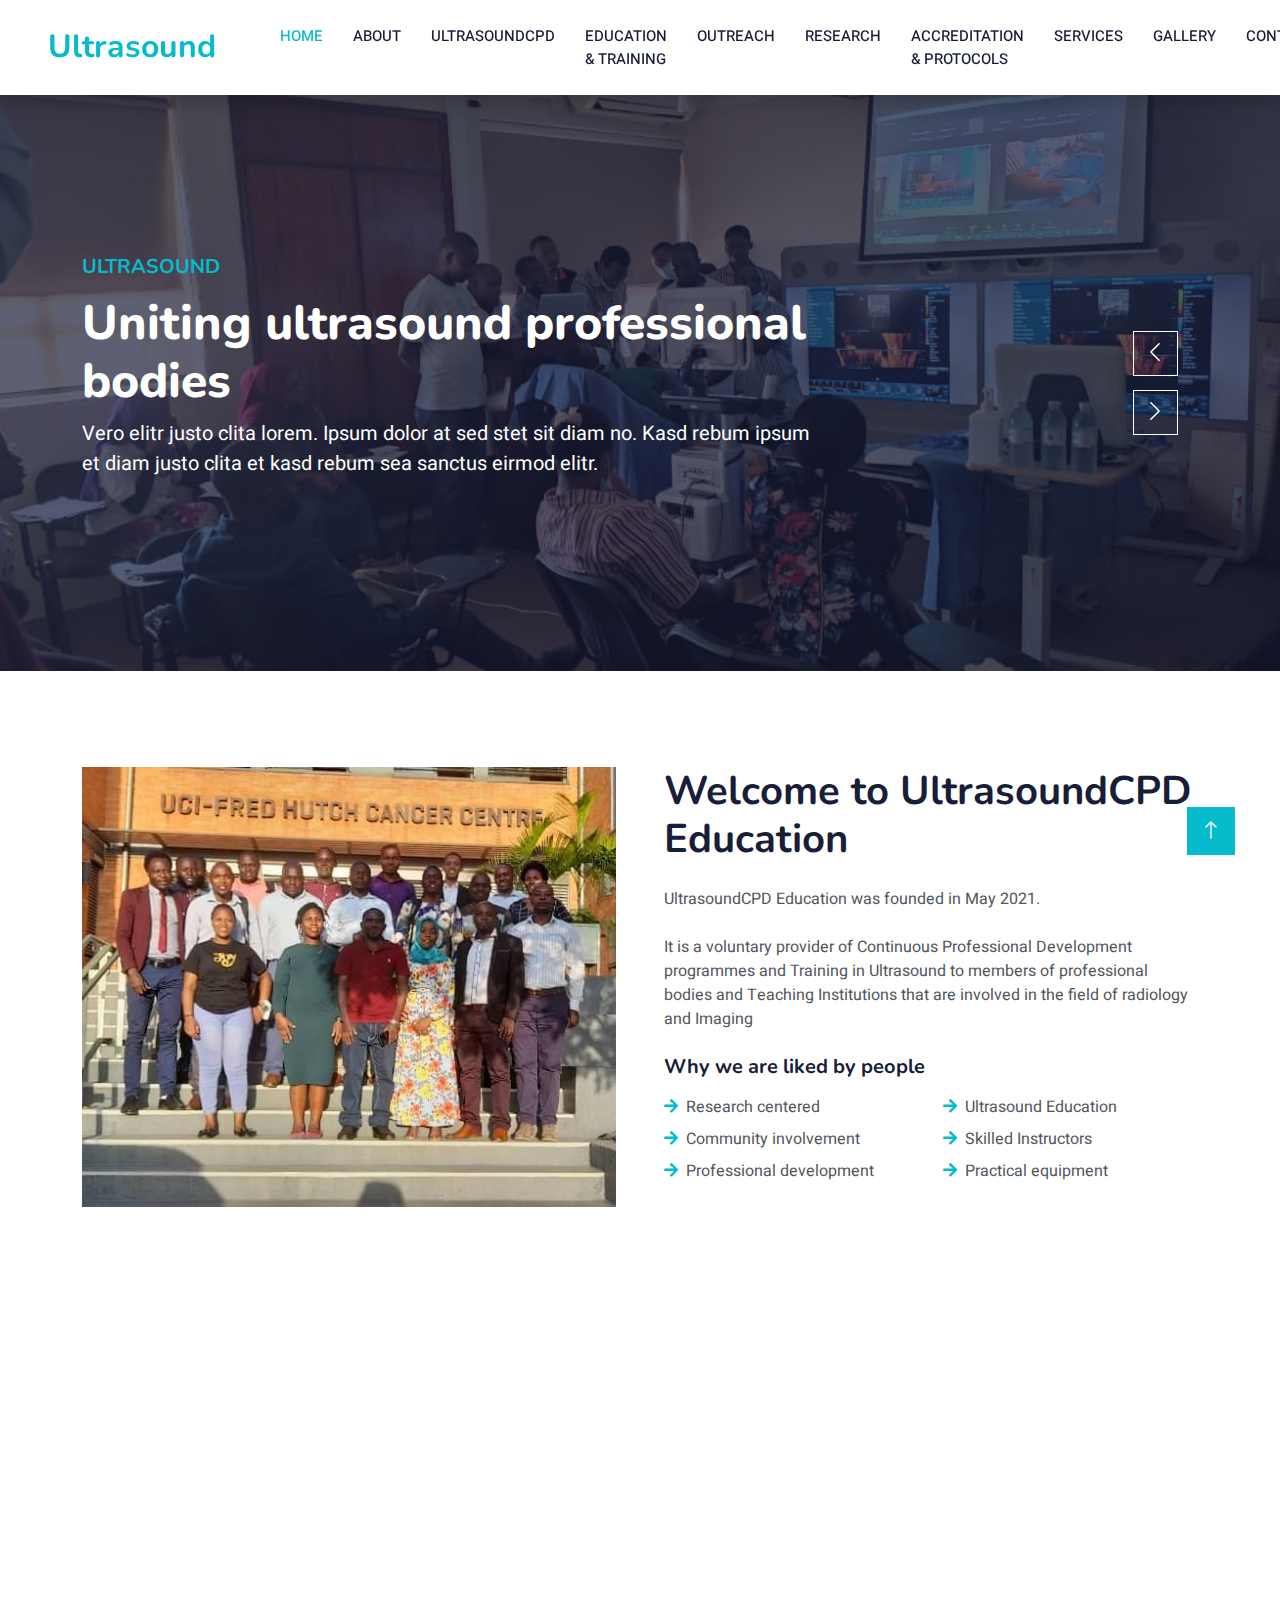
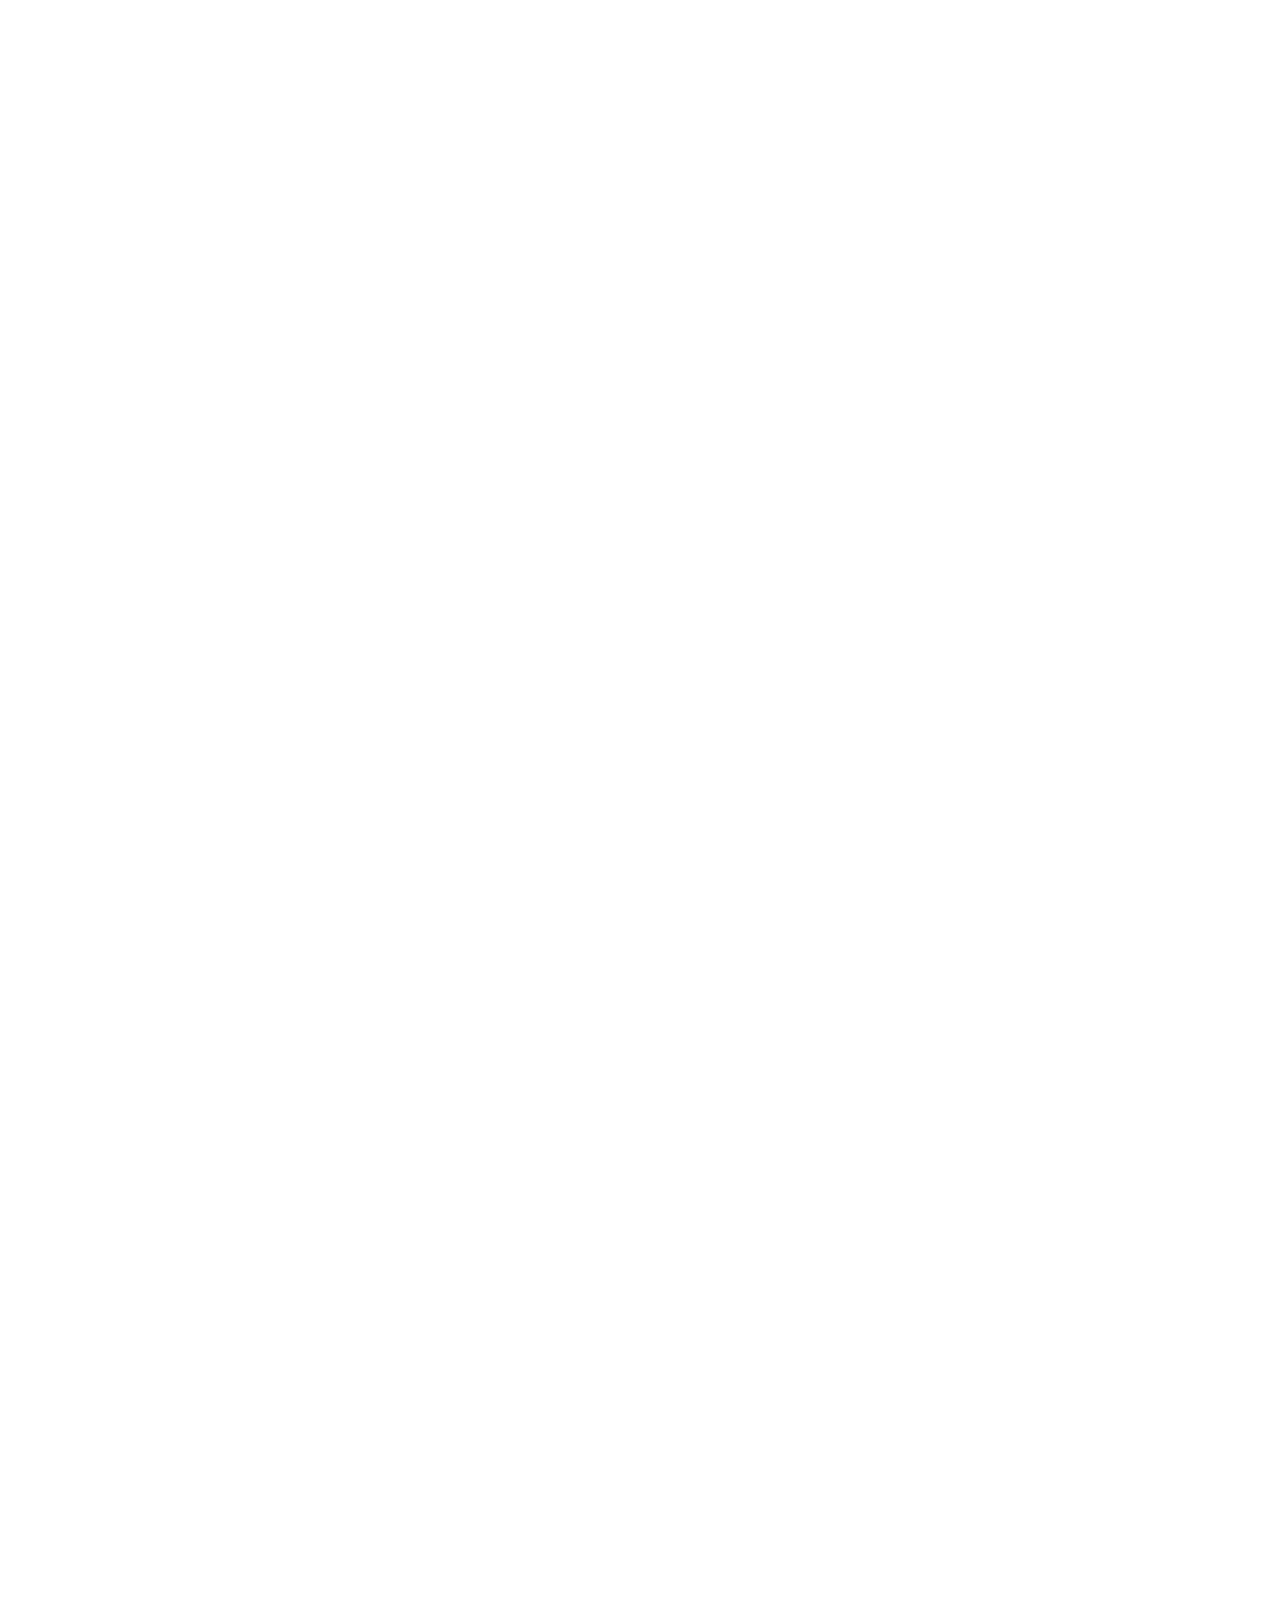
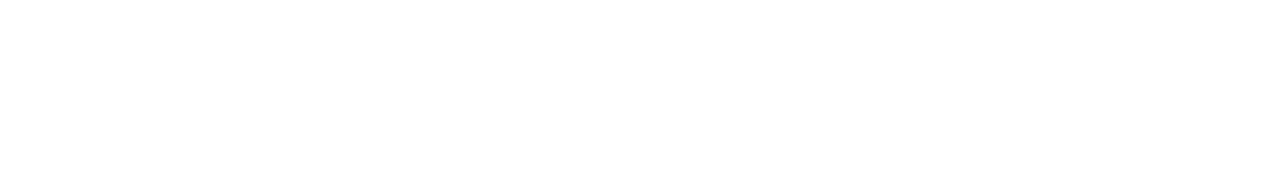
==== index.html @ 1b97b6d3 "imgs auto play" ====
<!DOCTYPE html>
<html lang="en">

<head>
    <meta charset="utf-8">
    <title>Ultrasound CPD</title>
    <meta content="width=device-width, initial-scale=1.0" name="viewport">
    <meta content="" name="keywords">
    <meta content="" name="description">

    <!-- Favicon -->
    <link href="img/favicon.ico" rel="icon">

    <!-- Google Web Fonts -->
    <link rel="preconnect" href="https://fonts.googleapis.com">
    <link rel="preconnect" href="https://fonts.gstatic.com" crossorigin>
    <link href="https://fonts.googleapis.com/css2?family=Heebo:wght@400;500;600&family=Nunito:wght@600;700;800&display=swap" rel="stylesheet">

    <!-- Icon Font Stylesheet -->
    <link href="https://cdnjs.cloudflare.com/ajax/libs/font-awesome/5.10.0/css/all.min.css" rel="stylesheet">
    <link href="https://cdn.jsdelivr.net/npm/bootstrap-icons@1.4.1/font/bootstrap-icons.css" rel="stylesheet">

    <!-- Libraries Stylesheet -->
    <link href="lib/animate/animate.min.css" rel="stylesheet">
    <link href="lib/owlcarousel/assets/owl.carousel.min.css" rel="stylesheet">

    <!-- Customized Bootstrap Stylesheet -->
    <link href="css/bootstrap.min.css" rel="stylesheet">

    <!-- Template Stylesheet -->
    <link href="css/style.css" rel="stylesheet">
    
</head>

<body>
    <!-- Spinner Start -->
    <div id="spinner" class="show bg-white position-fixed translate-middle w-100 vh-100 top-50 start-50 d-flex align-items-center justify-content-center">
        <div class="spinner-border text-primary" style="width: 3rem; height: 3rem;" role="status">
            <span class="sr-only">Loading...</span>
        </div>
    </div>
    <!-- Spinner End -->


    <!-- Navbar Start -->
    <nav class="navbar navbar-expand-lg bg-white navbar-light shadow sticky-top p-0">
        <a href="index.html" class="navbar-brand d-flex align-items-center px-4 px-lg-5">
            <h2 class="m-0 text-primary">Ultrasound</h2>
        </a>
        <button type="button" class="navbar-toggler me-4" data-bs-toggle="collapse" data-bs-target="#navbarCollapse">
            <span class="navbar-toggler-icon"></span>
        </button>
        <div class="collapse navbar-collapse" id="navbarCollapse">
            <div class="navbar-nav ms-auto p-4 p-lg-0">
                <a href="index.html" class="nav-item nav-link active">Home</a>
                <a href="about.html" class="nav-item nav-link">About</a>
                <a href="ultrasound.html" class="nav-item nav-link">UltrasoundCPD</a>
                <a href="education.html" class="nav-item nav-link">Education & Training</a>
                <a href="outreach.html" class="nav-item nav-link">Outreach</a>
                <a href="research.html" class="nav-item nav-link">Research</a>
                <a href="accreditation.html" class="nav-item nav-link">Accreditation & Protocols</a>
                <a href="service.html" class="nav-item nav-link">Services</a>
                <a href="g.html" class="nav-item nav-link">Gallery</a>
                <a href="contact.html" class="nav-item nav-link">Contact</a>
            </div>
            
        </div>
    </nav>
    <!-- Navbar End -->


    <!-- Carousel Start -->
    <div class="container-fluid p-0 mb-5">
        <div class="owl-carousel header-carousel position-relative">
            <div class="owl-carousel-item position-relative">
                <img class="img-fluid img-prop" src="img/c.jpg" alt="">
                <div class="position-absolute top-0 start-0 w-100 h-100 d-flex align-items-center" style="background: rgba(24, 29, 56, .7);">
                    <div class="container">
                        <div class="row justify-content-start">
                            <div class="col-sm-10 col-lg-8">
                                <h5 class="text-primary text-uppercase mb-3 animated slideInDown">UltraSound</h5>
                                <h1 class="display-5 text-white animated slideInDown">Uniting ultrasound professional bodies </h1>
                                <p class="fs-5 text-white mb-4 pb-2">Vero elitr justo clita lorem. Ipsum dolor at sed stet sit diam no. Kasd rebum ipsum et diam justo clita et kasd rebum sea sanctus eirmod elitr.</p>
                            </div>
                        </div>
                    </div>
                </div>
            </div>
            <div class="owl-carousel-item position-relative">
               <img class="img-fluid img-prop" src="img/d.jpg" alt="">
                <div class="position-absolute top-0 start-0 w-100 h-100 d-flex align-items-center" style="background: rgba(24, 29, 56, .7);">
                    <div class="container">
                        <div class="row justify-content-start">
                            <div class="col-sm-10 col-lg-8">
                                <h5 class="text-primary text-uppercase mb-3 animated slideInDown">UltraSound</h5>
                                <h1 class="display-5 text-white animated slideInDown">Striving for new possibilities through innovative thinking.</h1>
                                <p class="fs-5 text-white mb-4 pb-2">Vero elitr justo clita lorem. Ipsum dolor at sed stet sit diam no. Kasd rebum ipsum et diam justo clita et kasd rebum sea sanctus eirmod elitr.</p>
                            </div>
                        </div>
                    </div>
                </div>
            </div>
            <div class="owl-carousel-item position-relative">
               <img class="img-fluid img-prop" src="img/e.jpg" alt="">
                <div class="position-absolute top-0 start-0 w-100 h-100 d-flex align-items-center" style="background: rgba(24, 29, 56, .7);">
                    <div class="container">
                        <div class="row justify-content-start">
                            <div class="col-sm-10 col-lg-8">
                                <h5 class="text-primary text-uppercase mb-3 animated slideInDown">UltraSound</h5>
                                <h1 class="display-5 text-white animated slideInDown">Practicing community outreach.</h1>
                                <p class="fs-5 text-white mb-4 pb-2">Vero elitr justo clita lorem. Ipsum dolor at sed stet sit diam no. Kasd rebum ipsum et diam justo clita et kasd rebum sea sanctus eirmod elitr.</p>
                            </div>
                        </div>
                    </div>
                </div>
            </div>
            <div class="owl-carousel-item position-relative">
               <img class="img-fluid img-prop" src="img/e.jpg" alt="">
                <div class="position-absolute top-0 start-0 w-100 h-100 d-flex align-items-center" style="background: rgba(24, 29, 56, .7);">
                    <div class="container">
                        <div class="row justify-content-start">
                            <div class="col-sm-10 col-lg-8">
                                <h5 class="text-primary text-uppercase mb-3 animated slideInDown">UltraSound</h5>
                                <h1 class="display-5 text-white animated slideInDown">Emphasizing and practicing research activities.</h1>
                                <p class="fs-5 text-white mb-4 pb-2">Vero elitr justo clita lorem. Ipsum dolor at sed stet sit diam no. Kasd rebum ipsum et diam justo clita et kasd rebum sea sanctus eirmod elitr.</p>
                            </div>
                        </div>
                    </div>
                </div>
            </div>
        </div>
    </div>
    <!-- Carousel End -->
    <!-- About Start -->
    <div class="container-xxl py-5">
        <div class="container">
            <div class="row g-5">
                <div class="col-lg-6 wow fadeInUp" data-wow-delay="0.1s" style="min-height: 400px;">
                    <div class="position-relative h-100">
                        <img class="img-fluid position-absolute w-100 h-100 img-prop" src="img/g.jpg" alt="" style="object-fit: cover;">
                    </div>
                </div>
                <div class="col-lg-6 wow fadeInUp" data-wow-delay="0.3s">
                    <h1 class="mb-4">Welcome to UltrasoundCPD Education</h1>
                    <p class="mb-4">UltrasoundCPD Education was founded in May 2021.</p>
                    <p class="mb-4">It is a voluntary provider of Continuous
                        Professional Development programmes and Training in Ultrasound to
                        members of professional bodies and Teaching Institutions that are involved
                        in the field of radiology and Imaging</p>
                        <h5 class="mb-3">Why we are liked by people</h5>
                    <div class="row gy-2 gx-4 mb-4">
                        <div class="col-sm-6">
                            <p class="mb-0"><i class="fa fa-arrow-right text-primary me-2"></i>Research centered</p>
                        </div>
                        <div class="col-sm-6">
                            <p class="mb-0"><i class="fa fa-arrow-right text-primary me-2"></i>Ultrasound Education</p>
                        </div>
                        <div class="col-sm-6">
                            <p class="mb-0"><i class="fa fa-arrow-right text-primary me-2"></i>Community involvement</p>
                        </div>
                        <div class="col-sm-6">
                            <p class="mb-0"><i class="fa fa-arrow-right text-primary me-2"></i>Skilled Instructors</p>
                        </div>
                        <div class="col-sm-6">
                            <p class="mb-0"><i class="fa fa-arrow-right text-primary me-2"></i>Professional development</p>
                        </div>
                        <div class="col-sm-6">
                            <p class="mb-0"><i class="fa fa-arrow-right text-primary me-2"></i>Practical equipment</p>
                        </div>
                    </div>
                    
                </div>
            </div>
        </div>
    </div>
    <!-- About End -->


    <!-- Categories Start -->
    <div class="container-xxl py-5 category">
        <div class="container">
            <div class="text-center wow fadeInUp" data-wow-delay="0.1s">
                <h6 class="section-title bg-white text-center text-primary px-3">Blueprint</h6>
                <h1 class="mb-5">Explore the greatness</h1>
            </div>
            <div class="row g-3">
                <div class="col-lg-7 col-md-6">
                    <div class="row g-3">
                        <div class="col-lg-12 col-md-12 wow zoomIn" data-wow-delay="0.1s">
                            <a class="position-relative d-block overflow-hidden" href="">
                               <img class="img-fluid img-prop" src="img/c.jpg" alt="">
                                <div class="bg-white text-center position-absolute bottom-0 end-0 py-2 px-3" style="margin: 1px;">
                                    <h5 class="m-0">Community Outreach</h5>
                                   
                                </div>
                            </a>
                        </div>
                        <div class="col-lg-6 col-md-12 wow zoomIn" data-wow-delay="0.3s">
                            <a class="position-relative d-block overflow-hidden" href="">
                               <img class="img-fluid img-prop" src="picture/2.jpeg" alt="">
                                <div class="bg-white text-center position-absolute bottom-0 end-0 py-2 px-3" style="margin: 1px;">
                                    <h5 class="m-0">Research</h5>
                                </div>
                            </a>
                        </div>
                        <div class="col-lg-6 col-md-12 wow zoomIn" data-wow-delay="0.5s">
                            <a class="position-relative d-block overflow-hidden" href="">
                               <img class="img-fluid img-prop" src="img/cart-33.jpg" alt="">
                                <div class="bg-white text-center position-absolute bottom-0 end-0 py-2 px-3" style="margin: 1px;">
                                    <h5 class="m-0">Scaning</h5>
                                </div>
                            </a>
                        </div>
                    </div>
                </div>
                <div class="col-lg-5 col-md-6 wow zoomIn" data-wow-delay="0.7s" style="min-height: 350px;">
                    <a class="position-relative d-block h-100 overflow-hidden" href="">
                        <img class="img-fluid position-absolute w-100 h-100" src="picture/pic2.png" alt="" style="object-fit: cover;">
                        <div class="bg-white text-center position-absolute bottom-0 end-0 py-2 px-3" style="margin:  1px;">
                            <h5 class="m-0">Training</h5>
                        </div>
                    </a>
                </div>
            </div>
        </div>
    </div>
    <!-- Categories Start -->

    <div class="container-xxl py-5">
        <div class="container">
            <div class="text-center wow fadeInUp" data-wow-delay="0.1s">
                <h6 class="section-title bg-white text-center text-primary px-3">Facts</h6>
                <h1 class="mb-5">Strength facts</h1>
                <p class="mb-4">Through our CPD programs we equip professionals with the knowledge, practical skills, resources, and offer them the support they need to provide
                    high quality patient care through ultrasound imaging. We have impacted
                    over 1000 ultrasound practitioners in the African region and beyond since
                    2021. </p>
            </div>
        </div>
    </div>
   <!-- acordion -->
   
   <!-- end of acordion  -->


    <!-- Testimonial Start -->
    <div class="container-xxl py-5 wow fadeInUp" data-wow-delay="0.1s">
        <div class="container">
            <div class="text-center">
                <h6 class="section-title bg-white text-center text-primary px-3">Testimonial</h6>
                <h1 class="mb-5">What our professionals say</h1>
            </div>
            <div class="owl-carousel testimonial-carousel position-relative">
                <div class="testimonial-item text-center">
                    <img class="border rounded-circle p-2 mx-auto mb-3" src="img/1.PNG" style="width: 80px; height: 80px;">
                    <h5 class="mb-0"> Name</h5>
                    <p>Profession</p>
                    <div class="testimonial-text bg-light text-center p-4">
                    <p class="mb-0">Tempor erat elitr rebum at clita. Diam dolor diam ipsum sit diam amet diam et eos. Clita erat ipsum et lorem et sit.</p>
                    </div>
                </div>
                <div class="testimonial-item text-center">
                    <img class="border rounded-circle p-2 mx-auto mb-3" src="img/2.PNG" style="width: 80px; height: 80px;">
                    <h5 class="mb-0"> Name</h5>
                    <p>Profession</p>
                    <div class="testimonial-text bg-light text-center p-4">
                    <p class="mb-0">Tempor erat elitr rebum at clita. Diam dolor diam ipsum sit diam amet diam et eos. Clita erat ipsum et lorem et sit.</p>
                    </div>
                </div>
                <div class="testimonial-item text-center">
                    <img class="border rounded-circle p-2 mx-auto mb-3" src="img/3.PNG" style="width: 80px; height: 80px;">
                    <h5 class="mb-0"> Name</h5>
                    <p>Profession</p>
                    <div class="testimonial-text bg-light text-center p-4">
                    <p class="mb-0">Tempor erat elitr rebum at clita. Diam dolor diam ipsum sit diam amet diam et eos. Clita erat ipsum et lorem et sit.</p>
                    </div>
                </div>
                <div class="testimonial-item text-center">
                    <img class="border rounded-circle p-2 mx-auto mb-3" src="img/4.PNG" style="width: 80px; height: 80px;">
                    <h5 class="mb-0"> Name</h5>
                    <p>Profession</p>
                    <div class="testimonial-text bg-light text-center p-4">
                    <p class="mb-0">Tempor erat elitr rebum at clita. Diam dolor diam ipsum sit diam amet diam et eos. Clita erat ipsum et lorem et sit.</p>
                    </div>
                </div>
            </div>
        </div>
    </div>
    <!-- Testimonial End -->
        

     <!-- Footer Start -->
     <div class="container-fluid bg-dark text-light footer pt-5 mt-5 wow fadeIn" data-wow-delay="0.1s">
        <div class="container py-5">
            <div class="row g-5">
                <div class="col-lg-4 col-md-6">
                    <h4 class="text-white mb-3">Quick Link</h4>
                    <a class="btn btn-link" href="index.html">Home</a>
                    <a class="btn btn-link" href="contact.html">Contact Us</a>
                    <a class="btn btn-link" href="about.html">About Us</a>
                    <a class="btn btn-link" href="service.html">Services</a>
                    
                </div>
                <div class="col-lg-4 col-md-6">
                    <h4 class="text-white mb-3">Contact</h4>
                    <p class="mb-2"><i class="fa fa-map-marker-alt me-3"></i>UCE Academy
                        C/O Islamic University In Uganda Medical Centre, King Fahd Plaza level 1, Kampala road, plot 52, Kampala, Uganda.</p>
                    <p class="mb-2"><i class="fa fa-phone-alt me-3"></i>+256774189648, +256757863951</p>
                    <p class="mb-2"><i class="fa fa-envelope me-3"></i>ultrasoundcpd@yahoo.com</p>
                    <div class="d-flex pt-2">
                        <a class="btn btn-outline-light btn-social" href=""><i class="fab fa-twitter"></i></a>
                        <a class="btn btn-outline-light btn-social" href=""><i class="fab fa-facebook-f"></i></a>
                        <a class="btn btn-outline-light btn-social" href=""><i class="fab fa-youtube"></i></a>
                        <a class="btn btn-outline-light btn-social" href=""><i class="fab fa-linkedin-in"></i></a>
                    </div>
                </div>
               
                <div class="col-lg-4 col-md-6">
                    <h4 class="text-white mb-3">Newsletter</h4>
                    <p>Dolor amet sit justo amet elitr clita ipsum elitr est.</p>
                    <div class="position-relative mx-auto" style="max-width: 400px;">
                        <input class="form-control border-0 w-100 py-3 ps-4 pe-5" type="text" placeholder="Your email">
                        <button type="button" class="btn btn-primary py-2 position-absolute top-0 end-0 mt-2 me-2">SignUp</button>
                    </div>
                </div>
            </div>
        </div>
        <div class="container">
            <div class="copyright">
                <div class="row">
                    <div class="col-md-6 text-center text-md-start mb-3 mb-md-0">
                        &copy; <a class="border-bottom" href="#">UltraSound</a>, All Right Reserved.

                        <!--/*** This template is free as long as you keep the footer author’s credit link/attribution link/backlink. If you'd like to use the template without the footer author’s credit link/attribution link/backlink, you can purchase the Credit Removal License from "https://htmlcodex.com/credit-removal". Thank you for your support. ***/-->
                        Designed By <a class="border-bottom" href="https://htmlcodex.com">oscarlincoln</a><br><br>
                        Distributed By <a class="border-bottom" href="https://themewagon.com">Kakebe Tech
                    </div>
                    <div class="col-md-6 text-center text-md-end">
                        <div class="footer-menu">
                            <a href="">Home</a>
                        </div>
                    </div>
                </div>
            </div>
        </div>
    </div>
    <!-- Footer End -->
    <!-- Back to Top -->
    <a href="#" class="btn btn-lg btn-primary btn-lg-square back-to-top"><i class="bi bi-arrow-up"></i></a>


    <!-- JavaScript Libraries -->
    <script src="https://code.jquery.com/jquery-3.4.1.min.js"></script>
    <script src="https://cdn.jsdelivr.net/npm/bootstrap@5.0.0/dist/js/bootstrap.bundle.min.js"></script>
    <script src="lib/wow/wow.min.js"></script>
    <script src="lib/easing/easing.min.js"></script>
    <script src="lib/waypoints/waypoints.min.js"></script>
    <script src="lib/owlcarousel/owl.carousel.min.js"></script>

    <!-- Template Javascript -->
    <script src="js/main.js"></script>
</body>

</html>
---- css/style.css ----
/********** Template CSS **********/
:root {
    --primary: #06BBCC;
    --light: #F0FBFC;
    --dark: #181d38;
}

.fw-medium {
    font-weight: 600 !important;
}

.fw-semi-bold {
    font-weight: 700 !important;
}

.back-to-top {
    position: fixed;
    display: none;
    right: 45px;
    bottom: 45px;
    z-index: 99;
}


/*** Spinner ***/
#spinner {
    opacity: 0;
    visibility: hidden;
    transition: opacity .5s ease-out, visibility 0s linear .5s;
    z-index: 99999;
}

#spinner.show {
    transition: opacity .5s ease-out, visibility 0s linear 0s;
    visibility: visible;
    opacity: 1;
}


/*** Button ***/
.btn {
    font-family: 'Nunito', sans-serif;
    font-weight: 600;
    transition: .5s;
}

.btn.btn-primary,
.btn.btn-secondary {
    color: #FFFFFF;
}

.btn-square {
    width: 38px;
    height: 38px;
}

.btn-sm-square {
    width: 32px;
    height: 32px;
}

.btn-lg-square {
    width: 48px;
    height: 48px;
}

.btn-square,
.btn-sm-square,
.btn-lg-square {
    padding: 0;
    display: flex;
    align-items: center;
    justify-content: center;
    font-weight: normal;
    border-radius: 0px;
}


/*** Navbar ***/
.navbar .dropdown-toggle::after {
    border: none;
    content: "\f107";
    font-family: "Font Awesome 5 Free";
    font-weight: 900;
    vertical-align: middle;
    margin-left: 8px;
}

.navbar-light .navbar-nav .nav-link {
    margin-right: 30px;
    padding: 25px 0;
    color: #FFFFFF;
    font-size: 15px;
    text-transform: uppercase;
    outline: none;
}

.navbar-light .navbar-nav .nav-link:hover,
.navbar-light .navbar-nav .nav-link.active {
    color: var(--primary);
}

@media (max-width: 991.98px) {
    .navbar-light .navbar-nav .nav-link  {
        margin-right: 0;
        padding: 10px 0;
    }

    .navbar-light .navbar-nav {
        border-top: 1px solid #EEEEEE;
    }
}

.navbar-light .navbar-brand,
.navbar-light a.btn {
    height: 75px;
}

.navbar-light .navbar-nav .nav-link {
    color: var(--dark);
    font-weight: 500;
}

.navbar-light.sticky-top {
    top: -100px;
    transition: .5s;
}

@media (min-width: 992px) {
    .navbar .nav-item .dropdown-menu {
        display: block;
        margin-top: 0;
        opacity: 0;
        visibility: hidden;
        transition: .5s;
    }

    .navbar .dropdown-menu.fade-down {
        top: 100%;
        transform: rotateX(-75deg);
        transform-origin: 0% 0%;
    }

    .navbar .nav-item:hover .dropdown-menu {
        top: 100%;
        transform: rotateX(0deg);
        visibility: visible;
        transition: .5s;
        opacity: 1;
    }
}


/*** Header carousel ***/
@media (max-width: 768px) {
    .header-carousel .owl-carousel-item {
        position: relative;
        min-height: 500px;
    }
    
    .header-carousel .owl-carousel-item img {
        position: absolute;
        width: 100%;
        height: 100%;
        object-fit: cover;
    }
}

.header-carousel .owl-nav {
    position: absolute;
    top: 50%;
    right: 8%;
    transform: translateY(-50%);
    display: flex;
    flex-direction: column;
}

/* imaage not clickable */

.img-prop{  
    pointer-events: none;
 }

.header-carousel .owl-nav .owl-prev,
.header-carousel .owl-nav .owl-next {
    margin: 7px 0;
    width: 45px;
    height: 45px;
    display: flex;
    align-items: center;
    justify-content: center;
    color: #FFFFFF;
    background: transparent;
    border: 1px solid #FFFFFF;
    font-size: 22px;
    transition: .5s;
}

.header-carousel .owl-nav .owl-prev:hover,
.header-carousel .owl-nav .owl-next:hover {
    background: var(--primary);
    border-color: var(--primary);
}

.page-header {
    background: linear-gradient(rgba(24, 29, 56, .7), rgba(24, 29, 56, .7)), url(../picture/1.jpeg);
    background-position: center center;
    background-repeat: no-repeat;
    background-size: cover;
}

.page-header-inner {
    background: rgba(15, 23, 43, .7);
}

.breadcrumb-item + .breadcrumb-item::before {
    color: var(--light);
}


/*** Section Title ***/
.section-title {
    position: relative;
    display: inline-block;
    text-transform: uppercase;
}

.section-title::before {
    position: absolute;
    content: "";
    width: calc(100% + 80px);
    height: 2px;
    top: 4px;
    left: -40px;
    background: var(--primary);
    z-index: -1;
}

.section-title::after {
    position: absolute;
    content: "";
    width: calc(100% + 120px);
    height: 2px;
    bottom: 5px;
    left: -60px;
    background: var(--primary);
    z-index: -1;
}

.section-title.text-start::before {
    width: calc(100% + 40px);
    left: 0;
}

.section-title.text-start::after {
    width: calc(100% + 60px);
    left: 0;
}


/*** Service ***/

.mobile-view-big{
    display: flex;
    grid-template-columns: repeat(2, 1fr);
    gap: 1rem;
    
   
}

@media screen and (max-width:600px) {
    .mobile-view{
        /* background-color: black; */
        display: grid;
        grid-template-columns: repeat(1,fr);
        gap: 0rem;
        margin-top: -10px;
        width: 100%;
    }
}
.justify-text{
    text-align: justify !important;
}
.justify-left{
    text-align: left !important;
}

.service-item {
    background: var(--light);
    transition: .5s;
}

.service-item:hover {
    margin-top: -10px;
    background: var(--primary);
}

.service-item * {
    transition: .5s;
}

.service-item:hover * {
    color: var(--light) !important;
}


/*** Categories & Courses ***/
.category img,
.course-item img {
    transition: .5s;
}

.category a:hover img,
.course-item:hover img {
    transform: scale(1.1);
}


/*** Team ***/
.team-item img {
    transition: .5s;
}

.team-item:hover img {
    transform: scale(1.1);
}


/*** Testimonial ***/
.testimonial-carousel::before {
    position: absolute;
    content: "";
    top: 0;
    left: 0;
    height: 100%;
    width: 0;
    background: linear-gradient(to right, rgba(255, 255, 255, 1) 0%, rgba(255, 255, 255, 0) 100%);
    z-index: 1;
}

.testimonial-carousel::after {
    position: absolute;
    content: "";
    top: 0;
    right: 0;
    height: 100%;
    width: 0;
    background: linear-gradient(to left, rgba(255, 255, 255, 1) 0%, rgba(255, 255, 255, 0) 100%);
    z-index: 1;
}

@media (min-width: 768px) {
    .testimonial-carousel::before,
    .testimonial-carousel::after {
        width: 200px;
    }
}

@media (min-width: 992px) {
    .testimonial-carousel::before,
    .testimonial-carousel::after {
        width: 300px;
    }
}

.testimonial-carousel .owl-item .testimonial-text,
.testimonial-carousel .owl-item.center .testimonial-text * {
    transition: .5s;
}

.testimonial-carousel .owl-item.center .testimonial-text {
    background: var(--primary) !important;
}

.testimonial-carousel .owl-item.center .testimonial-text * {
    color: #FFFFFF !important;
}

.testimonial-carousel .owl-dots {
    margin-top: 24px;
    display: flex;
    align-items: flex-end;
    justify-content: center;
}

.testimonial-carousel .owl-dot {
    position: relative;
    display: inline-block;
    margin: 0 5px;
    width: 15px;
    height: 15px;
    border: 1px solid #CCCCCC;
    transition: .5s;
}

.testimonial-carousel .owl-dot.active {
    background: var(--primary);
    border-color: var(--primary);
}


/*** Footer ***/
.footer .btn.btn-social {
    margin-right: 5px;
    width: 35px;
    height: 35px;
    display: flex;
    align-items: center;
    justify-content: center;
    color: var(--light);
    font-weight: normal;
    border: 1px solid #FFFFFF;
    border-radius: 35px;
    transition: .3s;
}

.footer .btn.btn-social:hover {
    color: var(--primary);
}

.footer .btn.btn-link {
    display: block;
    margin-bottom: 5px;
    padding: 0;
    text-align: left;
    color: #FFFFFF;
    font-size: 15px;
    font-weight: normal;
    text-transform: capitalize;
    transition: .3s;
}

.footer .btn.btn-link::before {
    position: relative;
    content: "\f105";
    font-family: "Font Awesome 5 Free";
    font-weight: 900;
    margin-right: 10px;
}

.footer .btn.btn-link:hover {
    letter-spacing: 1px;
    box-shadow: none;
}

.footer .copyright {
    padding: 25px 0;
    font-size: 15px;
    border-top: 1px solid rgba(256, 256, 256, .1);
}

.footer .copyright a {
    color: var(--light);
}

.footer .footer-menu a {
    margin-right: 15px;
    padding-right: 15px;
    border-right: 1px solid rgba(255, 255, 255, .1);
}

.footer .footer-menu a:last-child {
    margin-right: 0;
    padding-right: 0;
    border-right: none;
}
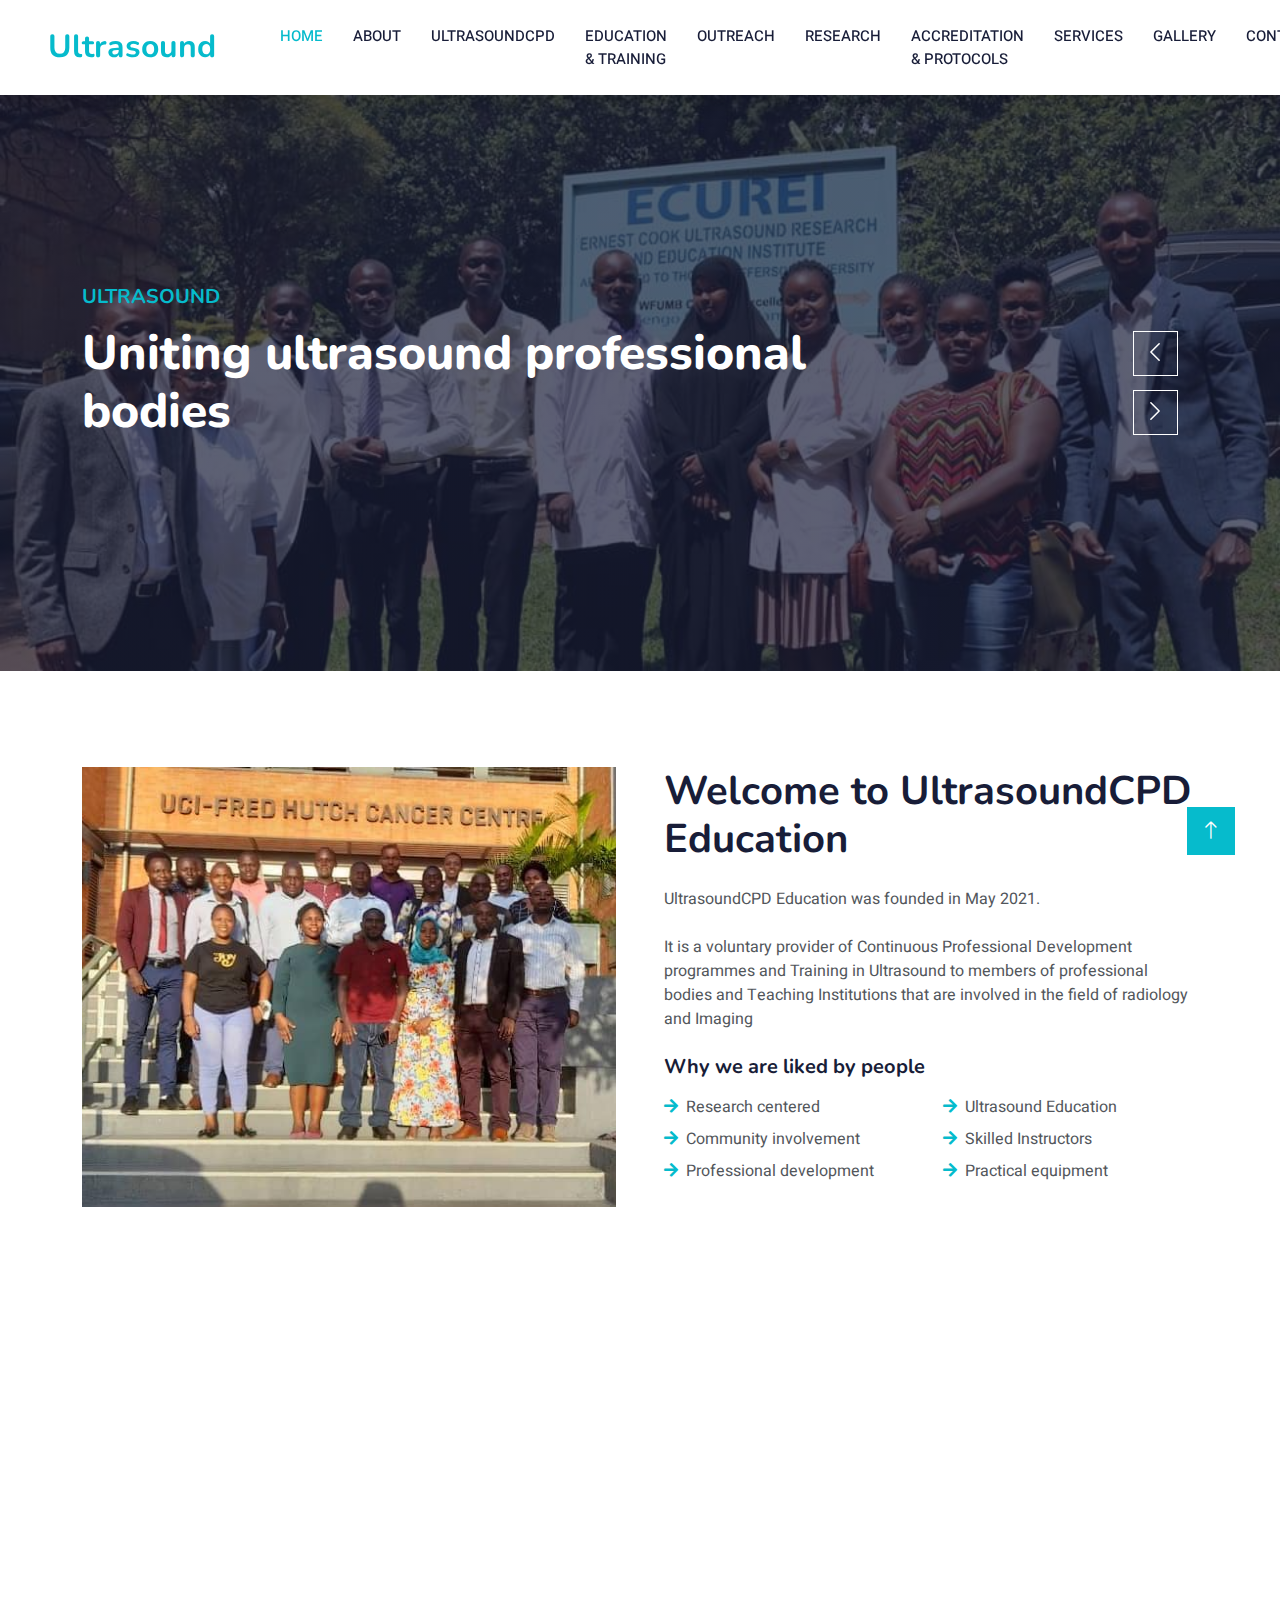
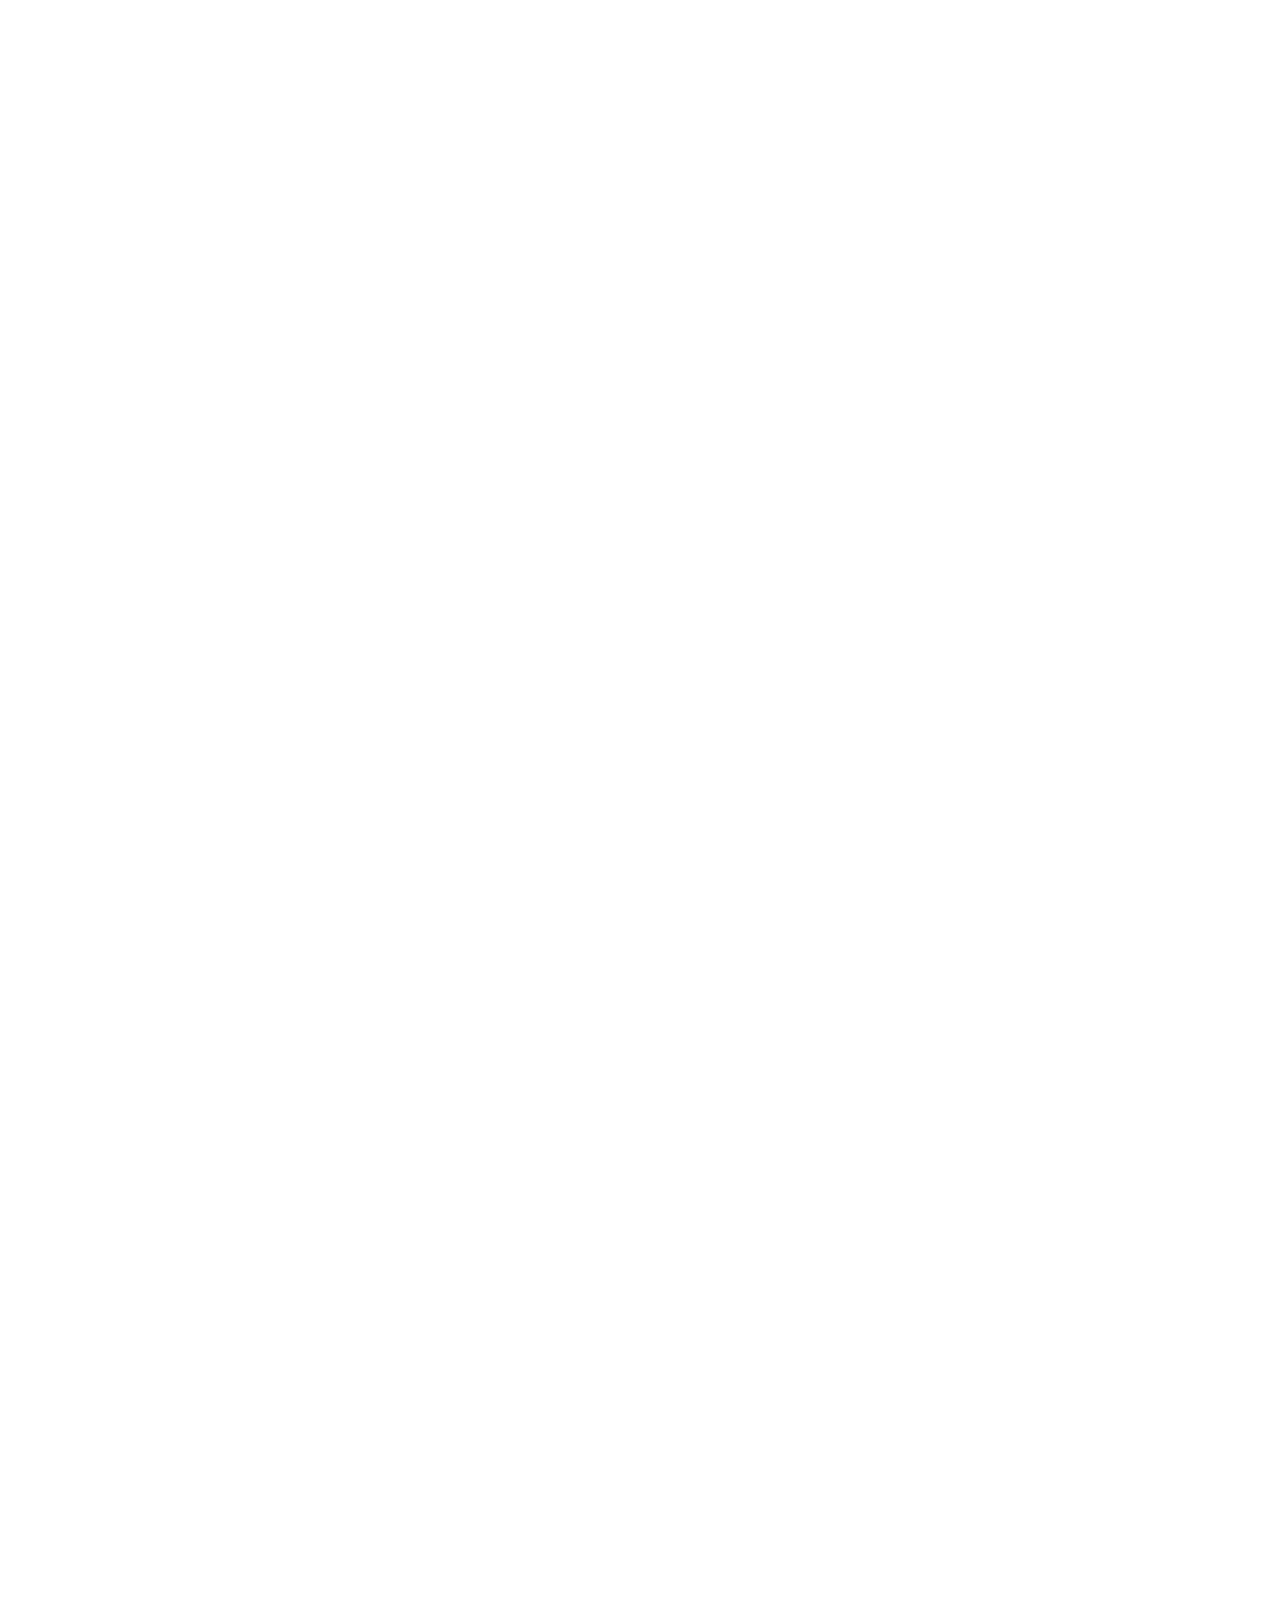
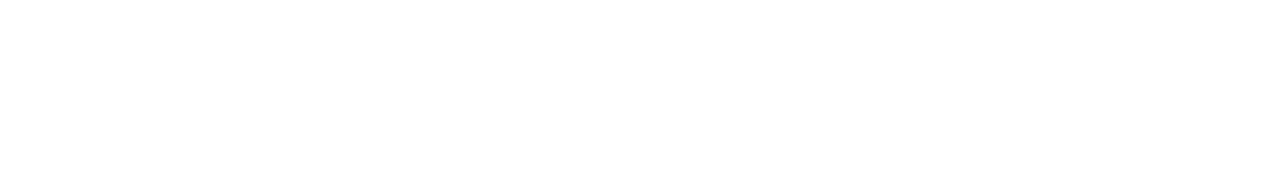
==== commit 001450e2: "commit sunday" ====
--- a/index.html
+++ b/index.html
@@ -74,13 +74,13 @@
         <div class="owl-carousel header-carousel position-relative">
             <div class="owl-carousel-item position-relative">
                 <img class="img-fluid img-prop" src="img/c.jpg" alt="">
-                <div class="position-absolute top-0 start-0 w-100 h-100 d-flex align-items-center" style="background: rgba(24, 29, 56, .7);">
+                <div class="position-absolute top-0 start-0 w-100 h-100 d-flex align-items-center" style="background: linear-gradient(rgba(24, 29, 56, .7), rgba(24, 29, 56, .7)), url(picture/ultrasound/new2.jpg);  background-size: cover">
                     <div class="container">
                         <div class="row justify-content-start">
                             <div class="col-sm-10 col-lg-8">
                                 <h5 class="text-primary text-uppercase mb-3 animated slideInDown">UltraSound</h5>
                                 <h1 class="display-5 text-white animated slideInDown">Uniting ultrasound professional bodies </h1>
-                                <p class="fs-5 text-white mb-4 pb-2">Vero elitr justo clita lorem. Ipsum dolor at sed stet sit diam no. Kasd rebum ipsum et diam justo clita et kasd rebum sea sanctus eirmod elitr.</p>
+                                <p class="fs-5 text-white mb-4 pb-2"></p>
                             </div>
                         </div>
                     </div>
@@ -94,7 +94,7 @@
                             <div class="col-sm-10 col-lg-8">
                                 <h5 class="text-primary text-uppercase mb-3 animated slideInDown">UltraSound</h5>
                                 <h1 class="display-5 text-white animated slideInDown">Striving for new possibilities through innovative thinking.</h1>
-                                <p class="fs-5 text-white mb-4 pb-2">Vero elitr justo clita lorem. Ipsum dolor at sed stet sit diam no. Kasd rebum ipsum et diam justo clita et kasd rebum sea sanctus eirmod elitr.</p>
+                                <p class="fs-5 text-white mb-4 pb-2"></p>
                             </div>
                         </div>
                     </div>
@@ -108,7 +108,7 @@
                             <div class="col-sm-10 col-lg-8">
                                 <h5 class="text-primary text-uppercase mb-3 animated slideInDown">UltraSound</h5>
                                 <h1 class="display-5 text-white animated slideInDown">Practicing community outreach.</h1>
-                                <p class="fs-5 text-white mb-4 pb-2">Vero elitr justo clita lorem. Ipsum dolor at sed stet sit diam no. Kasd rebum ipsum et diam justo clita et kasd rebum sea sanctus eirmod elitr.</p>
+                                <p class="fs-5 text-white mb-4 pb-2"></p>
                             </div>
                         </div>
                     </div>
@@ -116,13 +116,13 @@
             </div>
             <div class="owl-carousel-item position-relative">
                <img class="img-fluid img-prop" src="img/e.jpg" alt="">
-                <div class="position-absolute top-0 start-0 w-100 h-100 d-flex align-items-center" style="background: rgba(24, 29, 56, .7);">
+                <div class="position-absolute top-0 start-0 w-100 h-100 d-flex align-items-center" style="background: linear-gradient(rgba(24, 29, 56, .7), rgba(24, 29, 56, .7)), url(picture/ultrasound/new.jpg); background-size: cover;">
                     <div class="container">
                         <div class="row justify-content-start">
                             <div class="col-sm-10 col-lg-8">
                                 <h5 class="text-primary text-uppercase mb-3 animated slideInDown">UltraSound</h5>
                                 <h1 class="display-5 text-white animated slideInDown">Emphasizing and practicing research activities.</h1>
-                                <p class="fs-5 text-white mb-4 pb-2">Vero elitr justo clita lorem. Ipsum dolor at sed stet sit diam no. Kasd rebum ipsum et diam justo clita et kasd rebum sea sanctus eirmod elitr.</p>
+                                <p class="fs-5 text-white mb-4 pb-2"></p>
                             </div>
                         </div>
                     </div>
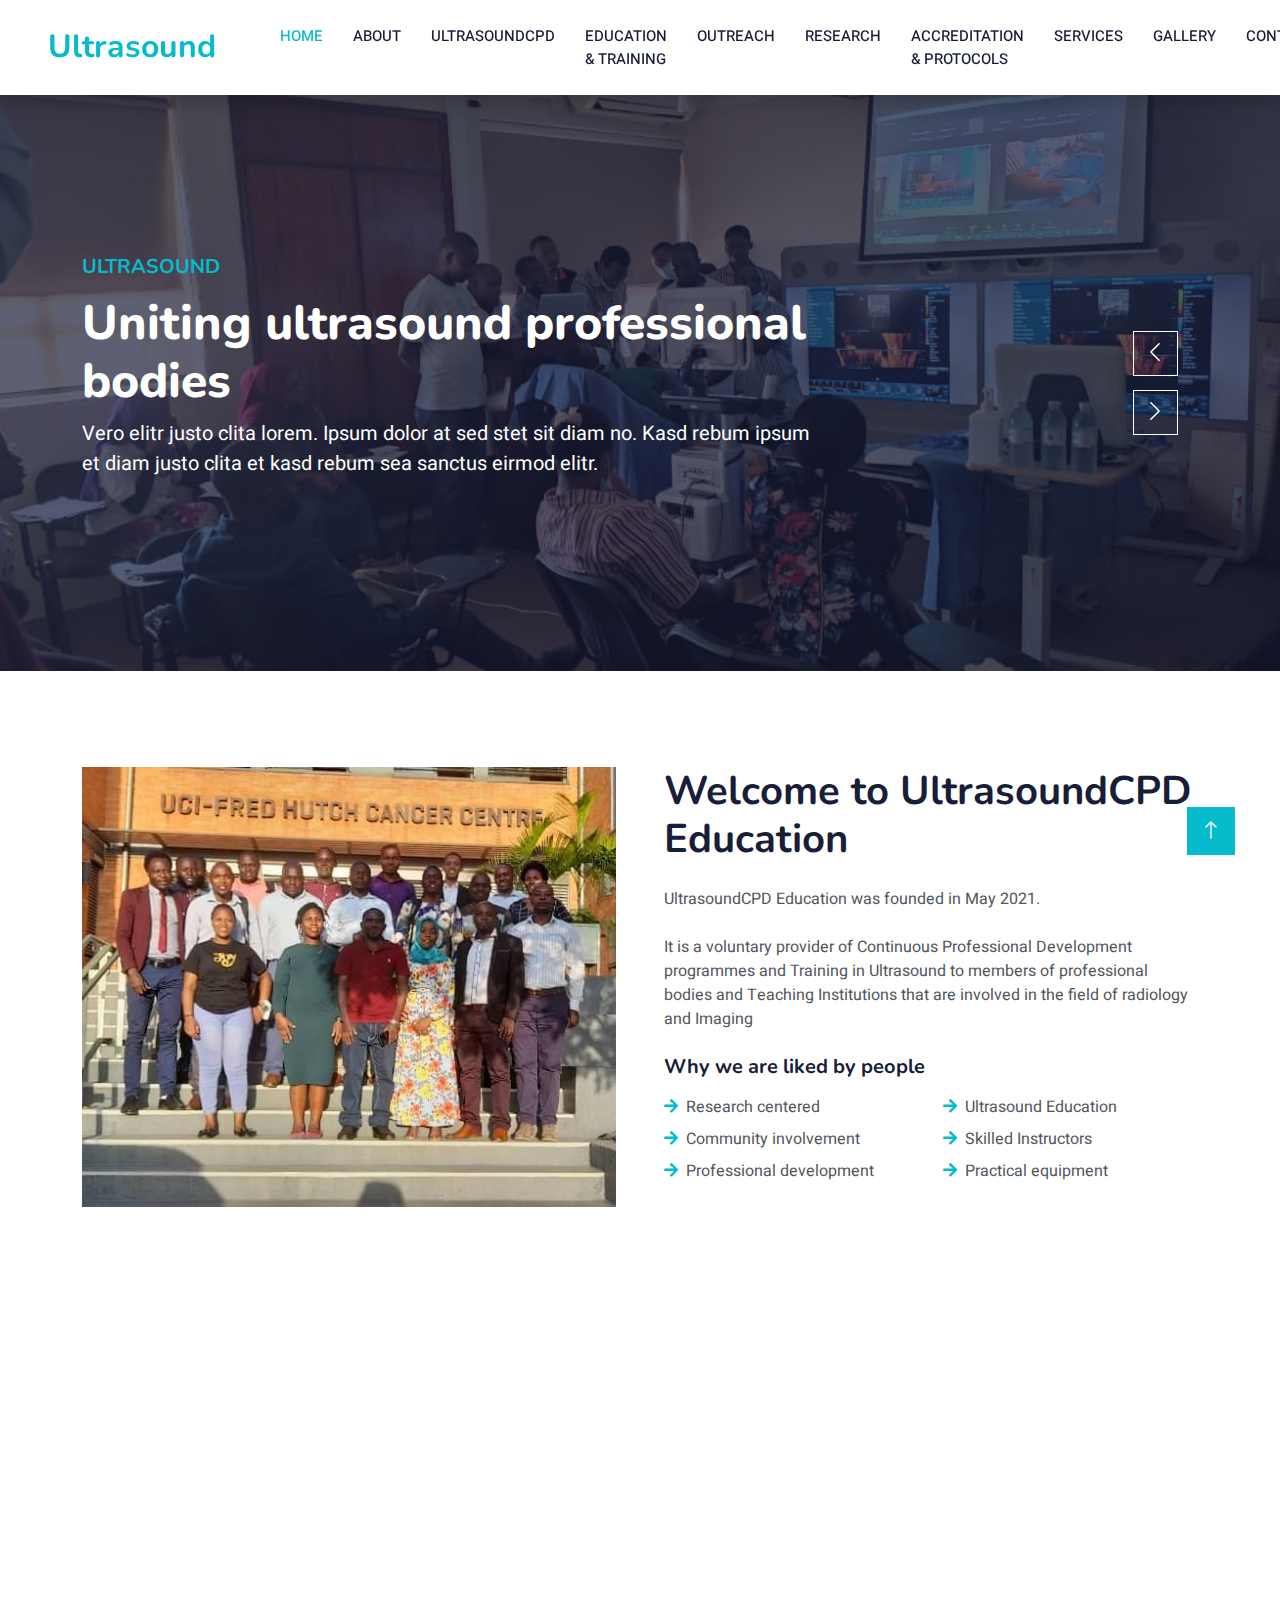
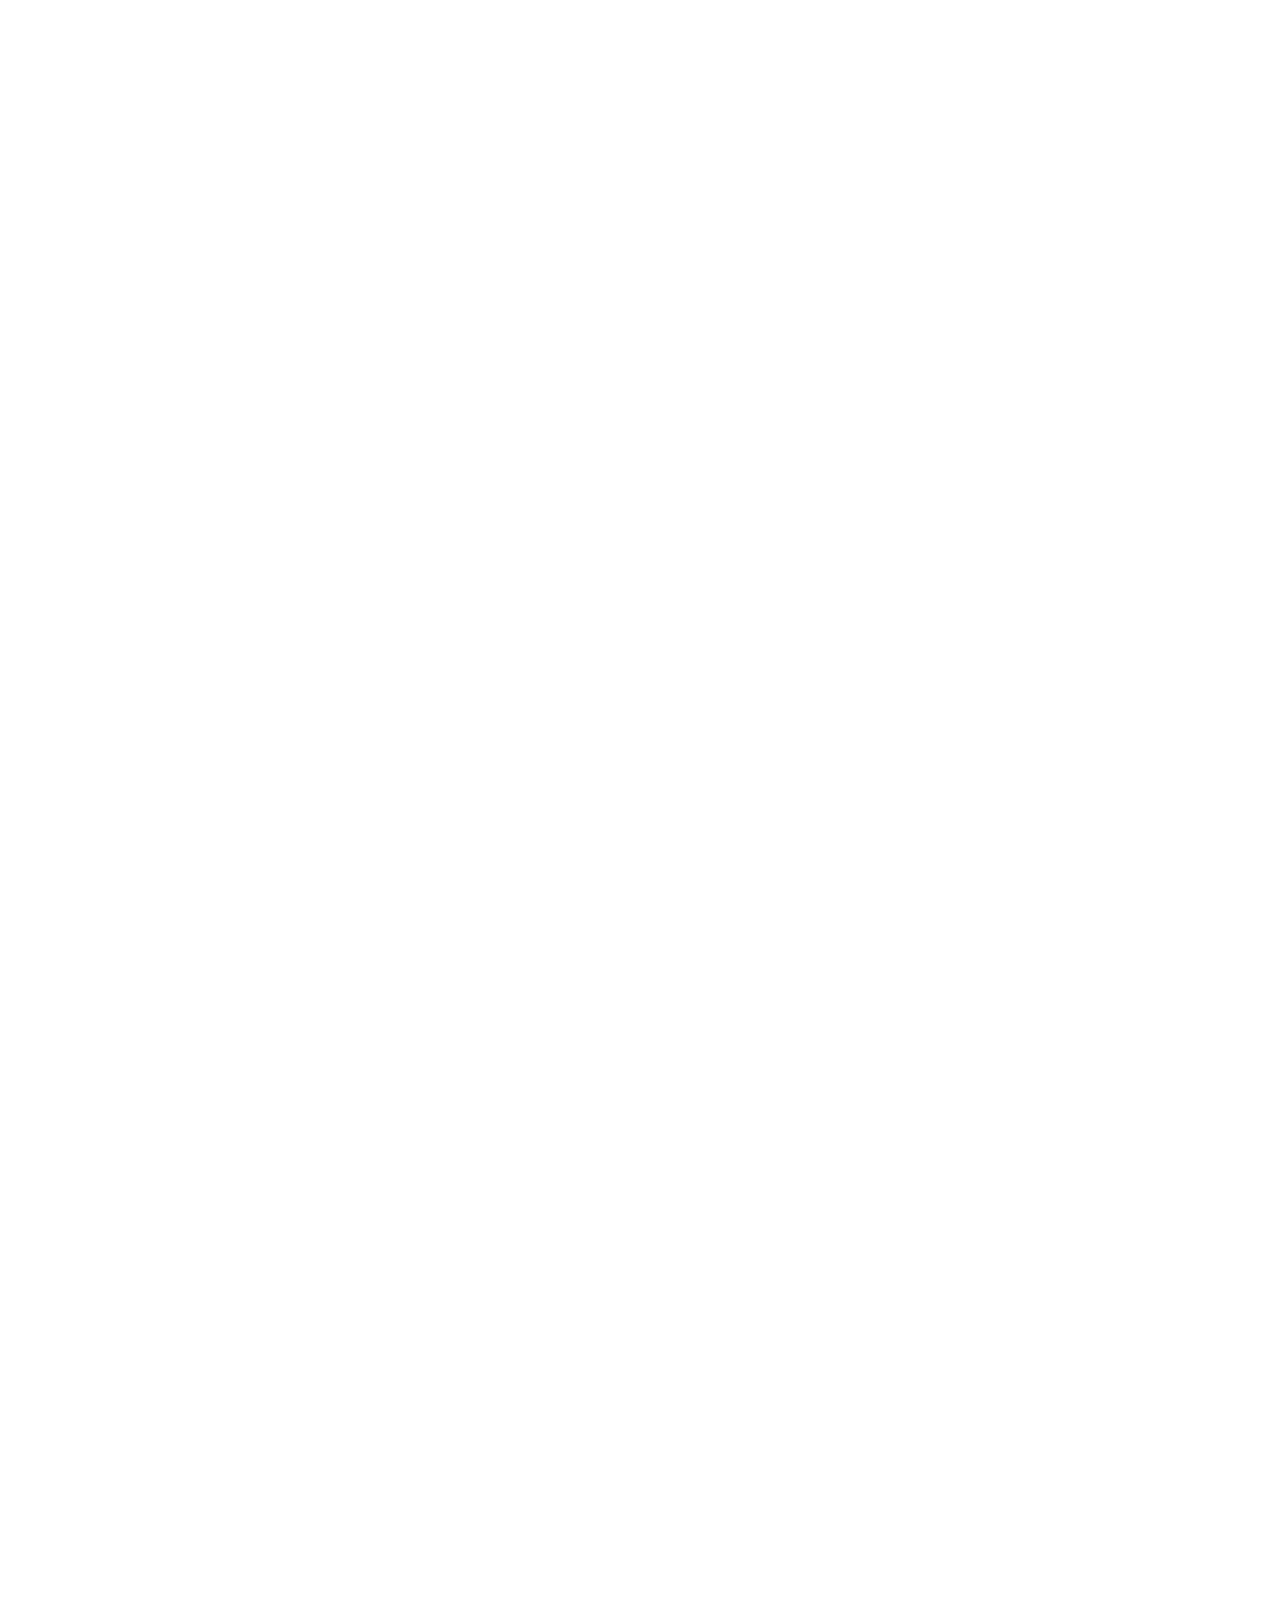
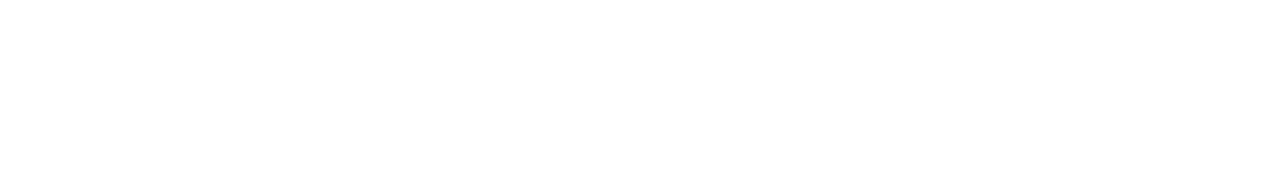
==== commit e7ff4317: "fav" ====
--- a/index.html
+++ b/index.html
@@ -23,6 +23,7 @@
     <!-- Libraries Stylesheet -->
     <link href="lib/animate/animate.min.css" rel="stylesheet">
     <link href="lib/owlcarousel/assets/owl.carousel.min.css" rel="stylesheet">
+    <link rel="shortcut icon" type="image/x-icon" href="img/favicon.ico">
 
     <!-- Customized Bootstrap Stylesheet -->
     <link href="css/bootstrap.min.css" rel="stylesheet">
@@ -74,13 +75,13 @@
         <div class="owl-carousel header-carousel position-relative">
             <div class="owl-carousel-item position-relative">
                 <img class="img-fluid img-prop" src="img/c.jpg" alt="">
-                <div class="position-absolute top-0 start-0 w-100 h-100 d-flex align-items-center" style="background: linear-gradient(rgba(24, 29, 56, .7), rgba(24, 29, 56, .7)), url(picture/ultrasound/new2.jpg);  background-size: cover">
+                <div class="position-absolute top-0 start-0 w-100 h-100 d-flex align-items-center" style="background: rgba(24, 29, 56, .7);">
                     <div class="container">
                         <div class="row justify-content-start">
                             <div class="col-sm-10 col-lg-8">
                                 <h5 class="text-primary text-uppercase mb-3 animated slideInDown">UltraSound</h5>
                                 <h1 class="display-5 text-white animated slideInDown">Uniting ultrasound professional bodies </h1>
-                                <p class="fs-5 text-white mb-4 pb-2"></p>
+                                <p class="fs-5 text-white mb-4 pb-2">Vero elitr justo clita lorem. Ipsum dolor at sed stet sit diam no. Kasd rebum ipsum et diam justo clita et kasd rebum sea sanctus eirmod elitr.</p>
                             </div>
                         </div>
                     </div>
@@ -94,7 +95,7 @@
                             <div class="col-sm-10 col-lg-8">
                                 <h5 class="text-primary text-uppercase mb-3 animated slideInDown">UltraSound</h5>
                                 <h1 class="display-5 text-white animated slideInDown">Striving for new possibilities through innovative thinking.</h1>
-                                <p class="fs-5 text-white mb-4 pb-2"></p>
+                                <p class="fs-5 text-white mb-4 pb-2">Vero elitr justo clita lorem. Ipsum dolor at sed stet sit diam no. Kasd rebum ipsum et diam justo clita et kasd rebum sea sanctus eirmod elitr.</p>
                             </div>
                         </div>
                     </div>
@@ -108,7 +109,7 @@
                             <div class="col-sm-10 col-lg-8">
                                 <h5 class="text-primary text-uppercase mb-3 animated slideInDown">UltraSound</h5>
                                 <h1 class="display-5 text-white animated slideInDown">Practicing community outreach.</h1>
-                                <p class="fs-5 text-white mb-4 pb-2"></p>
+                                <p class="fs-5 text-white mb-4 pb-2">Vero elitr justo clita lorem. Ipsum dolor at sed stet sit diam no. Kasd rebum ipsum et diam justo clita et kasd rebum sea sanctus eirmod elitr.</p>
                             </div>
                         </div>
                     </div>
@@ -116,13 +117,13 @@
             </div>
             <div class="owl-carousel-item position-relative">
                <img class="img-fluid img-prop" src="img/e.jpg" alt="">
-                <div class="position-absolute top-0 start-0 w-100 h-100 d-flex align-items-center" style="background: linear-gradient(rgba(24, 29, 56, .7), rgba(24, 29, 56, .7)), url(picture/ultrasound/new.jpg); background-size: cover;">
+                <div class="position-absolute top-0 start-0 w-100 h-100 d-flex align-items-center" style="background: rgba(24, 29, 56, .7);">
                     <div class="container">
                         <div class="row justify-content-start">
                             <div class="col-sm-10 col-lg-8">
                                 <h5 class="text-primary text-uppercase mb-3 animated slideInDown">UltraSound</h5>
                                 <h1 class="display-5 text-white animated slideInDown">Emphasizing and practicing research activities.</h1>
-                                <p class="fs-5 text-white mb-4 pb-2"></p>
+                                <p class="fs-5 text-white mb-4 pb-2">Vero elitr justo clita lorem. Ipsum dolor at sed stet sit diam no. Kasd rebum ipsum et diam justo clita et kasd rebum sea sanctus eirmod elitr.</p>
                             </div>
                         </div>
                     </div>
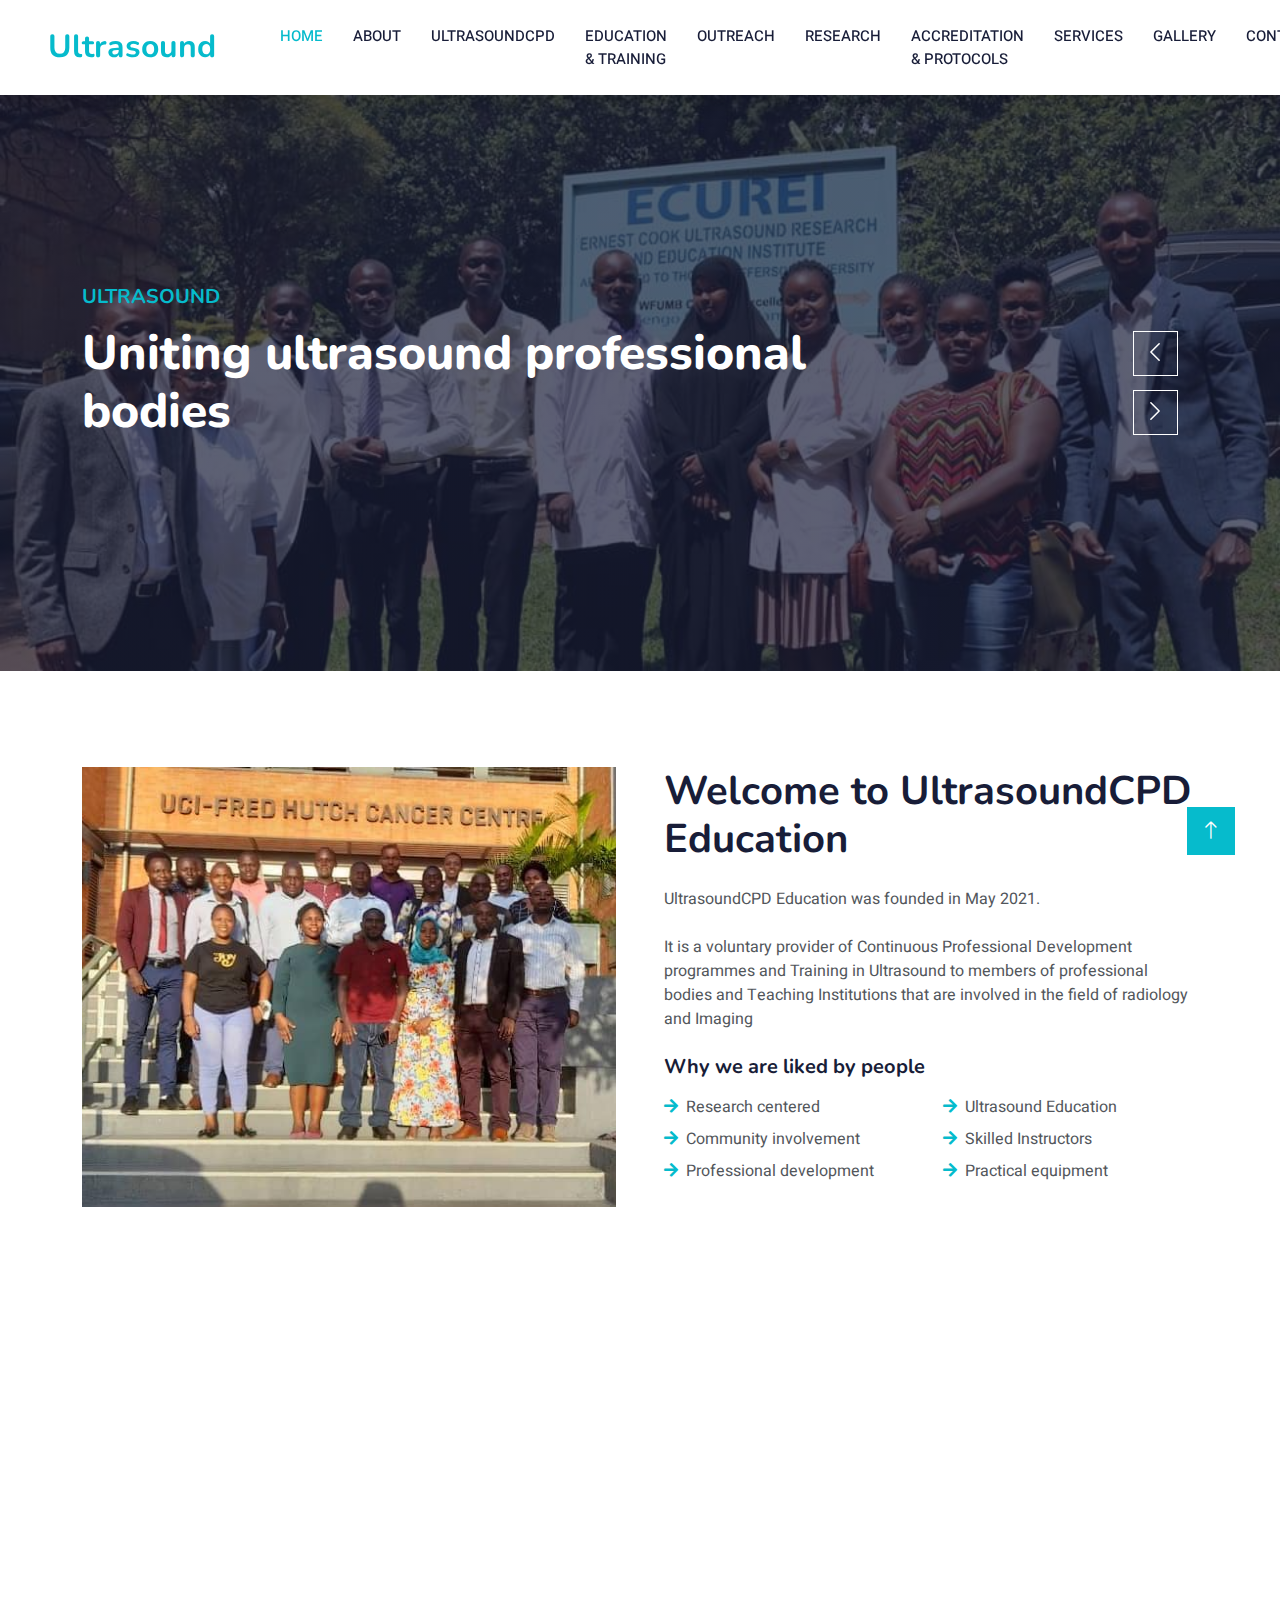
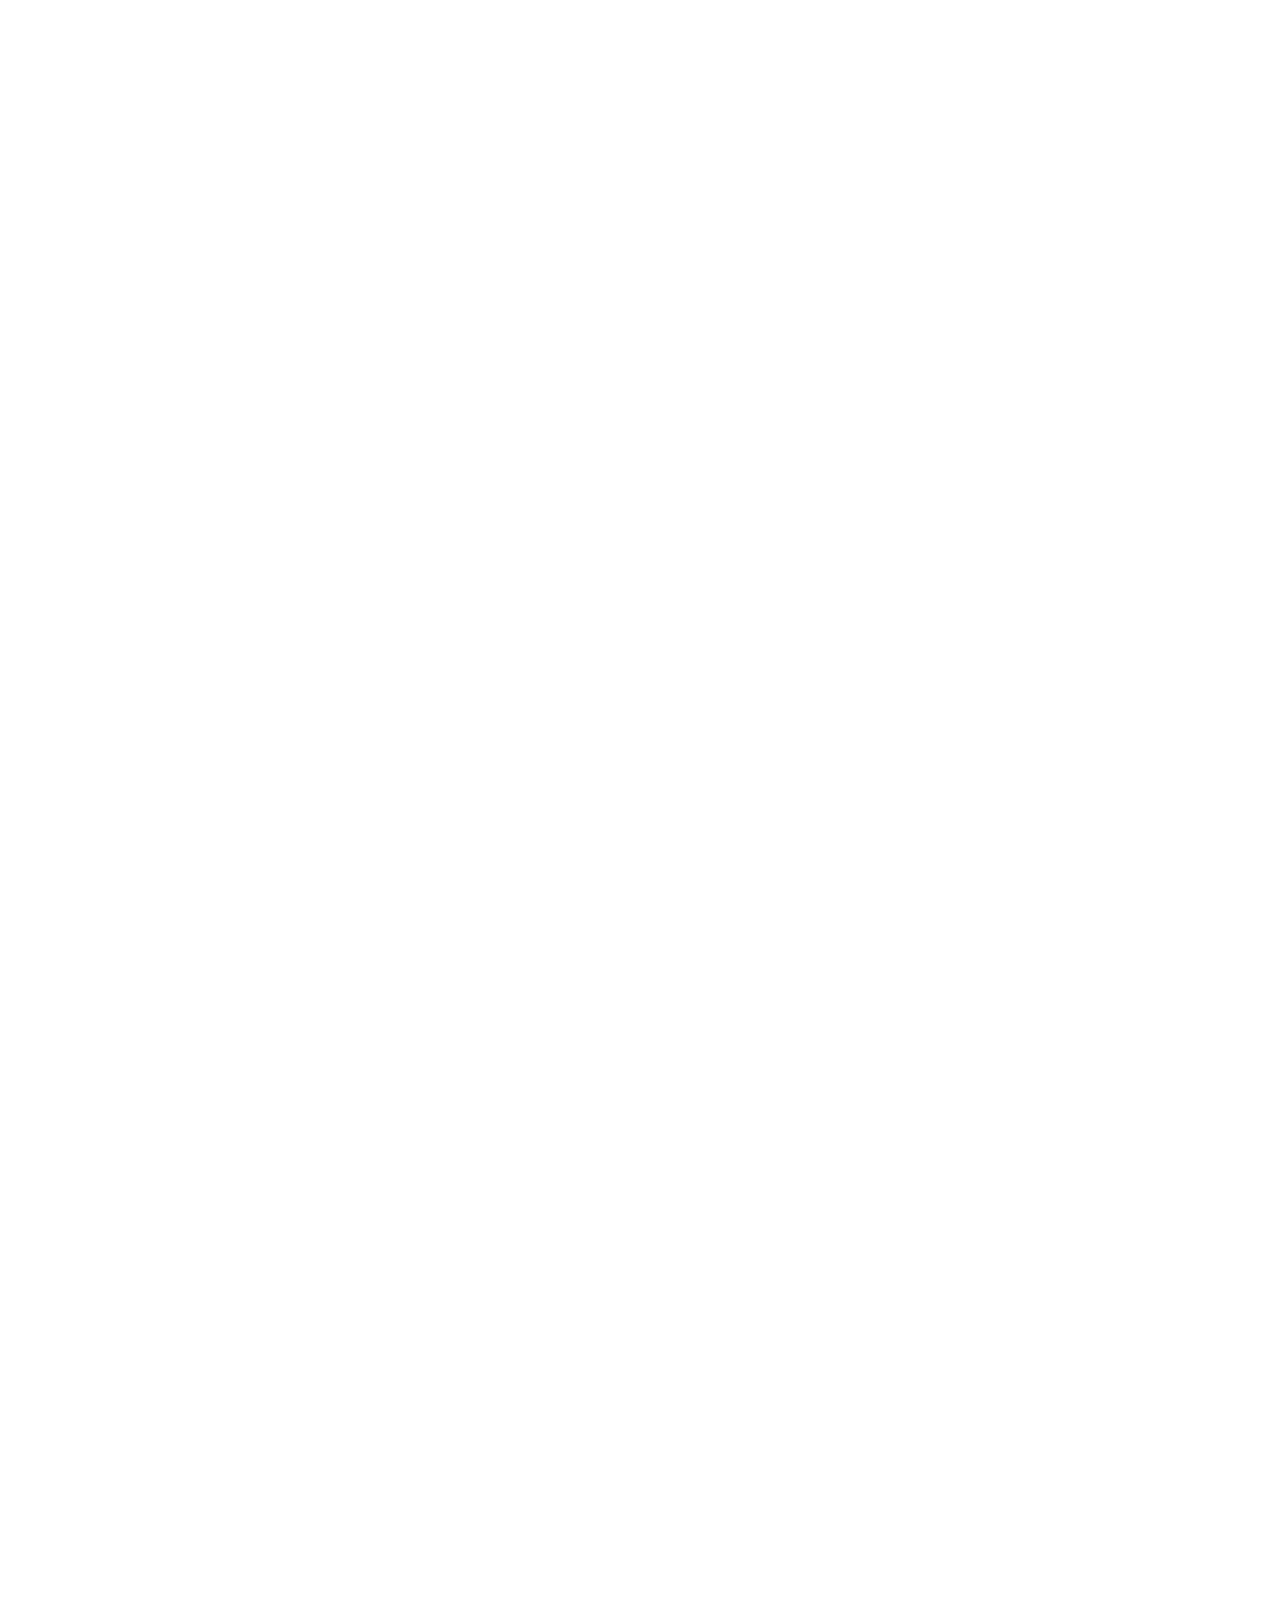
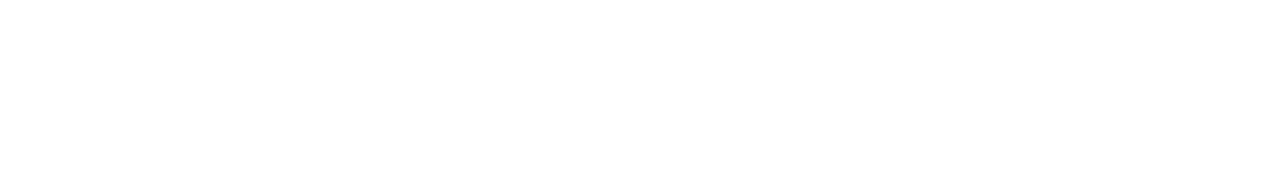
==== commit 1ef957c6: "push" ====
--- a/index.html
+++ b/index.html
@@ -23,7 +23,6 @@
     <!-- Libraries Stylesheet -->
     <link href="lib/animate/animate.min.css" rel="stylesheet">
     <link href="lib/owlcarousel/assets/owl.carousel.min.css" rel="stylesheet">
-    <link rel="shortcut icon" type="image/x-icon" href="img/favicon.ico">
 
     <!-- Customized Bootstrap Stylesheet -->
     <link href="css/bootstrap.min.css" rel="stylesheet">
@@ -75,13 +74,13 @@
         <div class="owl-carousel header-carousel position-relative">
             <div class="owl-carousel-item position-relative">
                 <img class="img-fluid img-prop" src="img/c.jpg" alt="">
-                <div class="position-absolute top-0 start-0 w-100 h-100 d-flex align-items-center" style="background: rgba(24, 29, 56, .7);">
+                <div class="position-absolute top-0 start-0 w-100 h-100 d-flex align-items-center" style="background: linear-gradient(rgba(24, 29, 56, .7), rgba(24, 29, 56, .7)), url(picture/ultrasound/new2.jpg);  background-size: cover">
                     <div class="container">
                         <div class="row justify-content-start">
                             <div class="col-sm-10 col-lg-8">
                                 <h5 class="text-primary text-uppercase mb-3 animated slideInDown">UltraSound</h5>
                                 <h1 class="display-5 text-white animated slideInDown">Uniting ultrasound professional bodies </h1>
-                                <p class="fs-5 text-white mb-4 pb-2">Vero elitr justo clita lorem. Ipsum dolor at sed stet sit diam no. Kasd rebum ipsum et diam justo clita et kasd rebum sea sanctus eirmod elitr.</p>
+                                <p class="fs-5 text-white mb-4 pb-2"></p>
                             </div>
                         </div>
                     </div>
@@ -89,13 +88,13 @@
             </div>
             <div class="owl-carousel-item position-relative">
                <img class="img-fluid img-prop" src="img/d.jpg" alt="">
-                <div class="position-absolute top-0 start-0 w-100 h-100 d-flex align-items-center" style="background: rgba(24, 29, 56, .7);">
+                <div class="position-absolute top-0 start-0 w-100 h-100 d-flex align-items-center" style="background: linear-gradient(rgba(24, 29, 56, .7), rgba(24, 29, 56, .7)), url(picture/ultrasound/new2.jpg);  background-size: cover">
                     <div class="container">
                         <div class="row justify-content-start">
                             <div class="col-sm-10 col-lg-8">
                                 <h5 class="text-primary text-uppercase mb-3 animated slideInDown">UltraSound</h5>
                                 <h1 class="display-5 text-white animated slideInDown">Striving for new possibilities through innovative thinking.</h1>
-                                <p class="fs-5 text-white mb-4 pb-2">Vero elitr justo clita lorem. Ipsum dolor at sed stet sit diam no. Kasd rebum ipsum et diam justo clita et kasd rebum sea sanctus eirmod elitr.</p>
+                                <p class="fs-5 text-white mb-4 pb-2"></p>
                             </div>
                         </div>
                     </div>
@@ -109,7 +108,7 @@
                             <div class="col-sm-10 col-lg-8">
                                 <h5 class="text-primary text-uppercase mb-3 animated slideInDown">UltraSound</h5>
                                 <h1 class="display-5 text-white animated slideInDown">Practicing community outreach.</h1>
-                                <p class="fs-5 text-white mb-4 pb-2">Vero elitr justo clita lorem. Ipsum dolor at sed stet sit diam no. Kasd rebum ipsum et diam justo clita et kasd rebum sea sanctus eirmod elitr.</p>
+                                <p class="fs-5 text-white mb-4 pb-2"></p>
                             </div>
                         </div>
                     </div>
@@ -117,13 +116,13 @@
             </div>
             <div class="owl-carousel-item position-relative">
                <img class="img-fluid img-prop" src="img/e.jpg" alt="">
-                <div class="position-absolute top-0 start-0 w-100 h-100 d-flex align-items-center" style="background: rgba(24, 29, 56, .7);">
+                <div class="position-absolute top-0 start-0 w-100 h-100 d-flex align-items-center" style="background: linear-gradient(rgba(24, 29, 56, .7), rgba(24, 29, 56, .7)), url(picture/ultrasound/new.jpg); background-size: cover;">
                     <div class="container">
                         <div class="row justify-content-start">
                             <div class="col-sm-10 col-lg-8">
                                 <h5 class="text-primary text-uppercase mb-3 animated slideInDown">UltraSound</h5>
                                 <h1 class="display-5 text-white animated slideInDown">Emphasizing and practicing research activities.</h1>
-                                <p class="fs-5 text-white mb-4 pb-2">Vero elitr justo clita lorem. Ipsum dolor at sed stet sit diam no. Kasd rebum ipsum et diam justo clita et kasd rebum sea sanctus eirmod elitr.</p>
+                                <p class="fs-5 text-white mb-4 pb-2"></p>
                             </div>
                         </div>
                     </div>
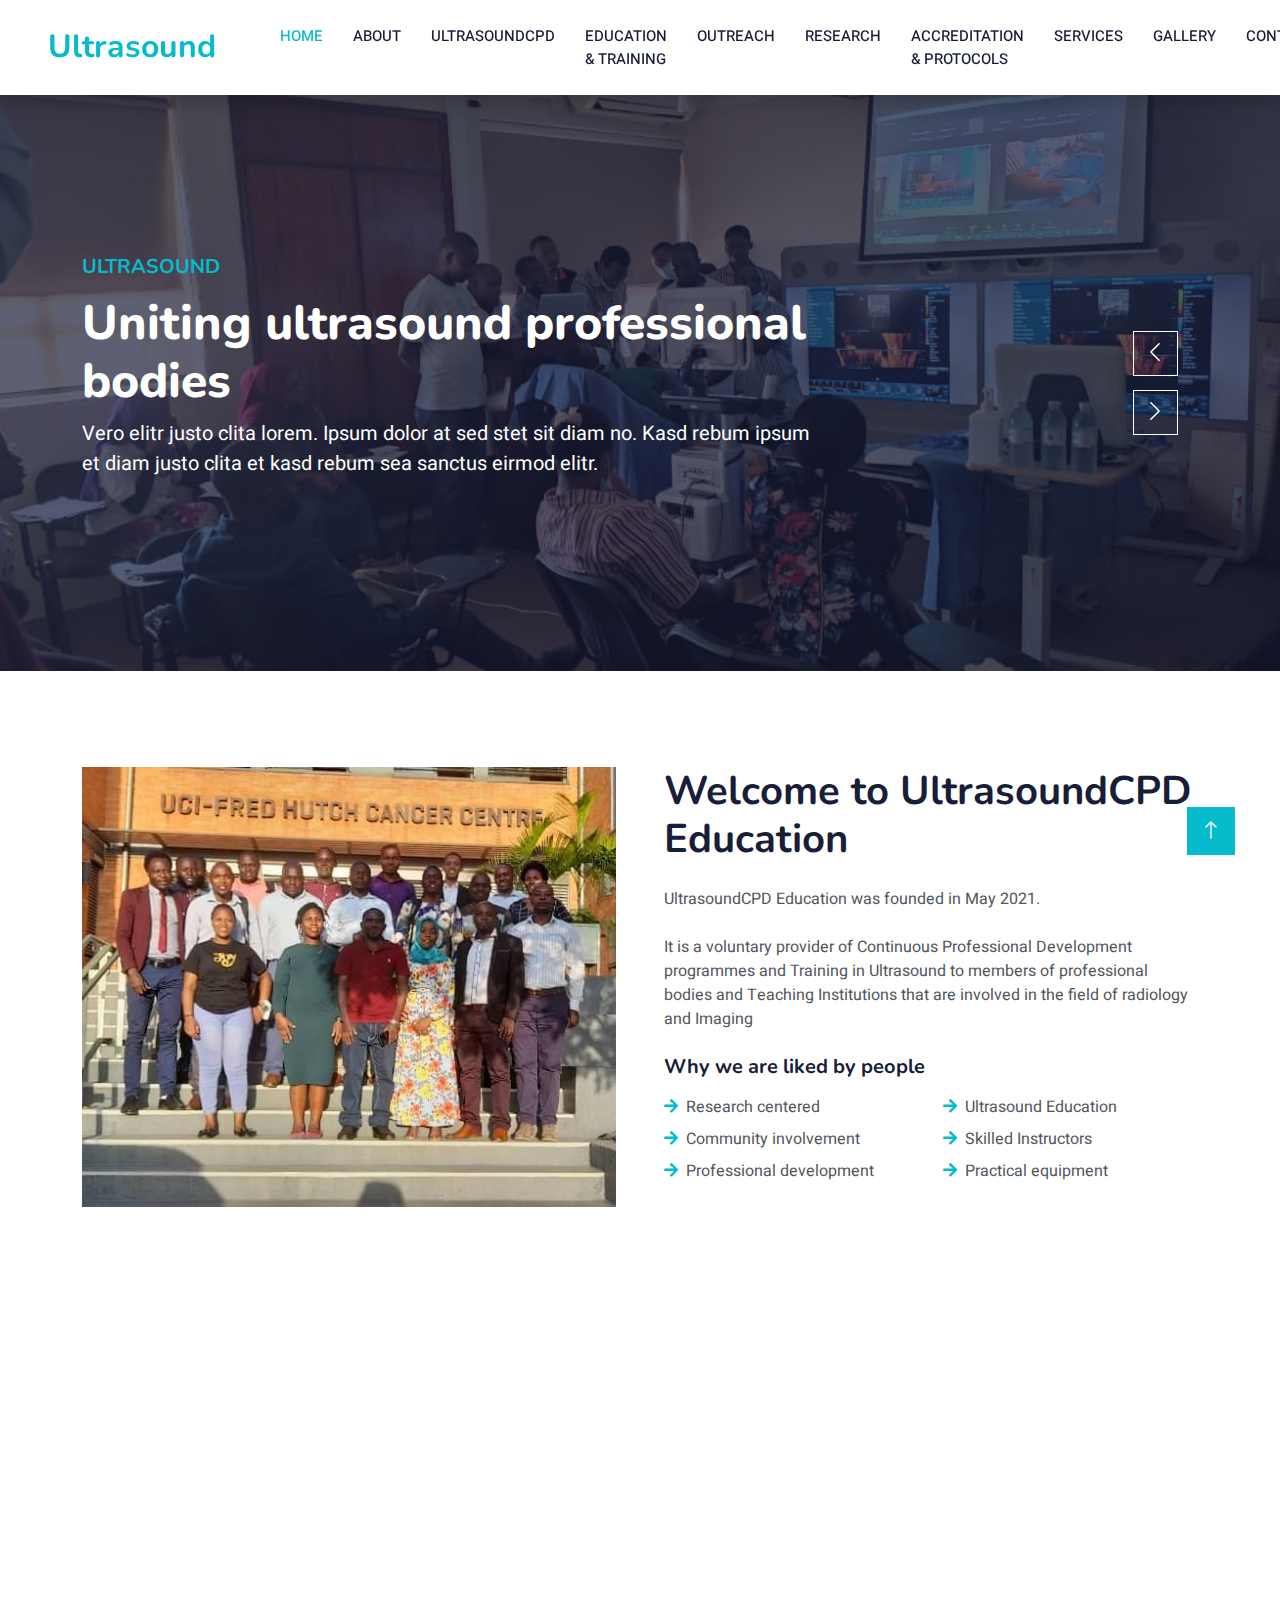
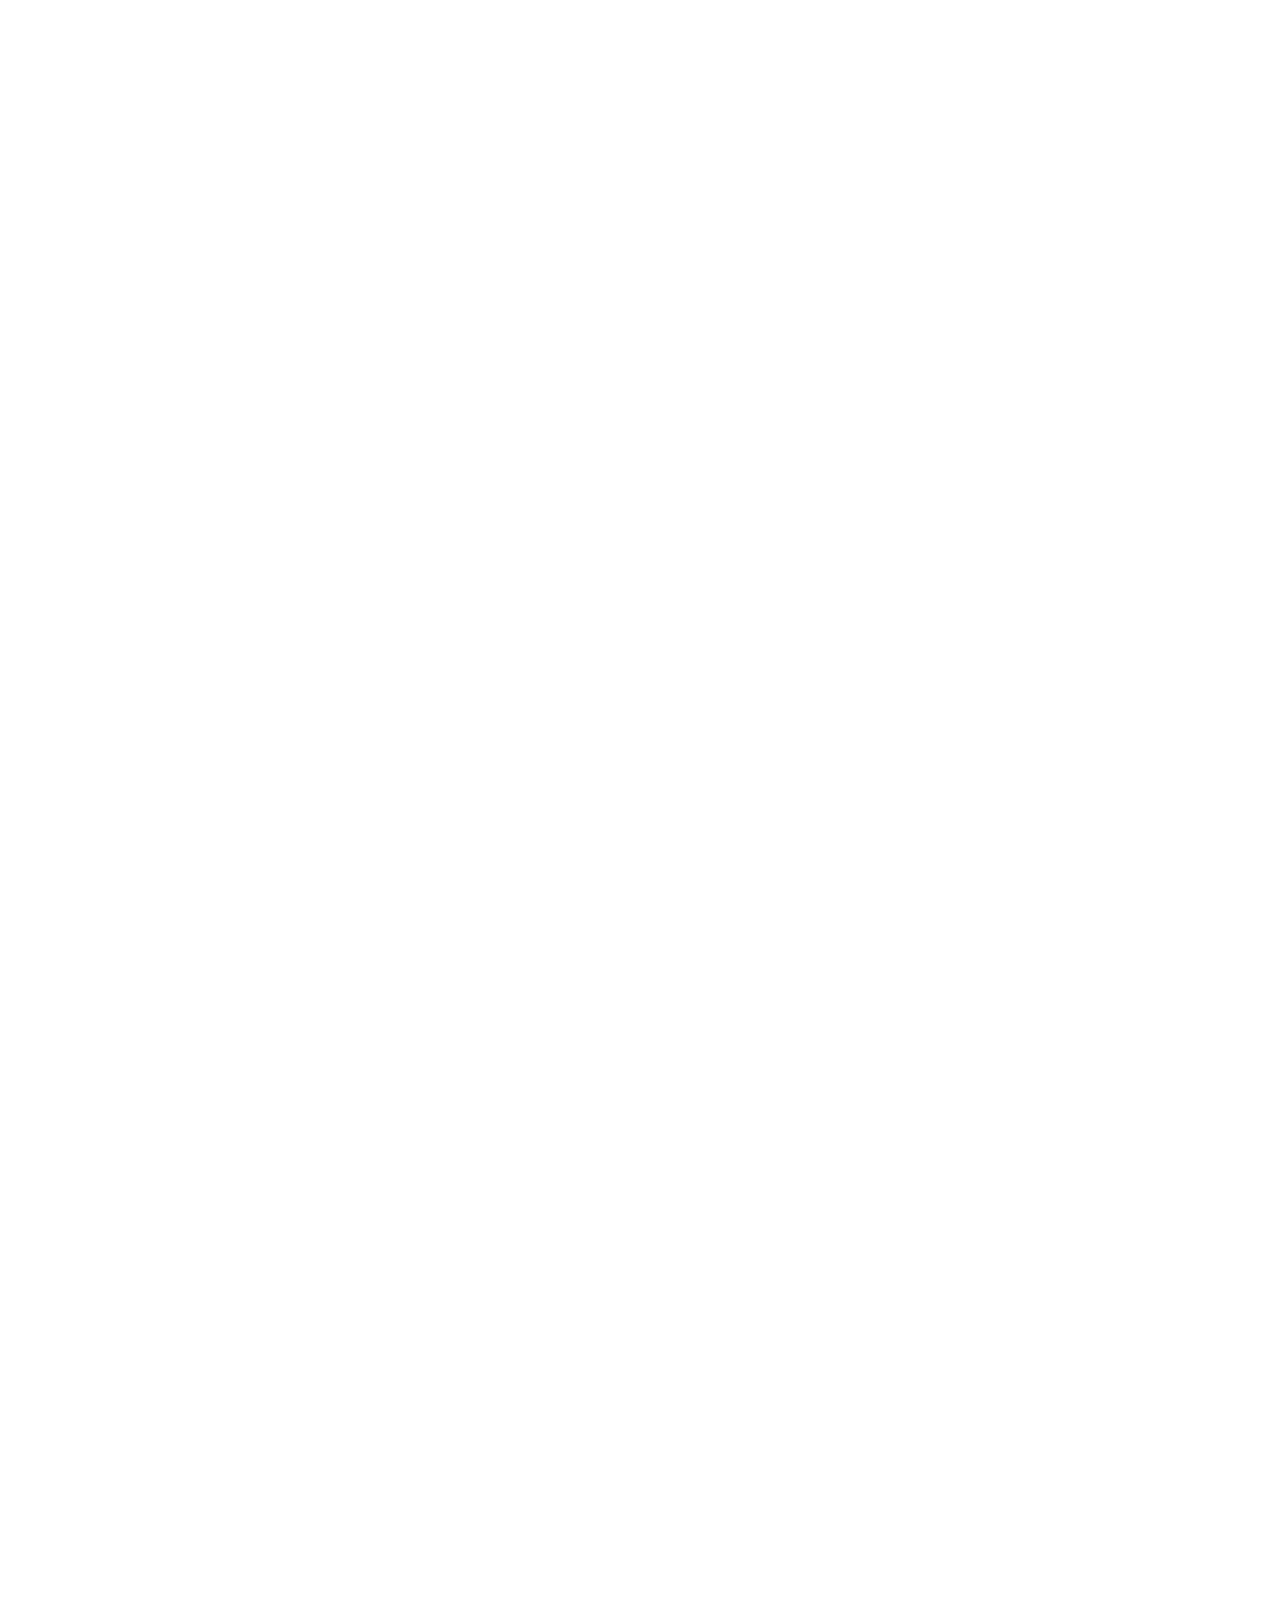
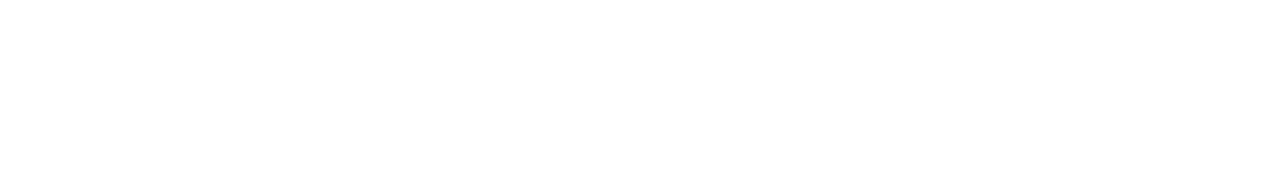
==== commit 73bcc860: "bdf" ====
--- a/index.html
+++ b/index.html
@@ -3,7 +3,7 @@
 
 <head>
     <meta charset="utf-8">
-    <title>Ultrasound CPD</title>
+    <title>Ultrasound CPD .</title>
     <meta content="width=device-width, initial-scale=1.0" name="viewport">
     <meta content="" name="keywords">
     <meta content="" name="description">
@@ -23,6 +23,7 @@
     <!-- Libraries Stylesheet -->
     <link href="lib/animate/animate.min.css" rel="stylesheet">
     <link href="lib/owlcarousel/assets/owl.carousel.min.css" rel="stylesheet">
+    <link rel="shortcut icon" type="image/x-icon" href="img/favicon.ico">
 
     <!-- Customized Bootstrap Stylesheet -->
     <link href="css/bootstrap.min.css" rel="stylesheet">
@@ -74,13 +75,13 @@
         <div class="owl-carousel header-carousel position-relative">
             <div class="owl-carousel-item position-relative">
                 <img class="img-fluid img-prop" src="img/c.jpg" alt="">
-                <div class="position-absolute top-0 start-0 w-100 h-100 d-flex align-items-center" style="background: linear-gradient(rgba(24, 29, 56, .7), rgba(24, 29, 56, .7)), url(picture/ultrasound/new2.jpg);  background-size: cover">
+                <div class="position-absolute top-0 start-0 w-100 h-100 d-flex align-items-center" style="background: rgba(24, 29, 56, .7);">
                     <div class="container">
                         <div class="row justify-content-start">
                             <div class="col-sm-10 col-lg-8">
                                 <h5 class="text-primary text-uppercase mb-3 animated slideInDown">UltraSound</h5>
                                 <h1 class="display-5 text-white animated slideInDown">Uniting ultrasound professional bodies </h1>
-                                <p class="fs-5 text-white mb-4 pb-2"></p>
+                                <p class="fs-5 text-white mb-4 pb-2">Vero elitr justo clita lorem. Ipsum dolor at sed stet sit diam no. Kasd rebum ipsum et diam justo clita et kasd rebum sea sanctus eirmod elitr.</p>
                             </div>
                         </div>
                     </div>
@@ -88,13 +89,13 @@
             </div>
             <div class="owl-carousel-item position-relative">
                <img class="img-fluid img-prop" src="img/d.jpg" alt="">
-                <div class="position-absolute top-0 start-0 w-100 h-100 d-flex align-items-center" style="background: linear-gradient(rgba(24, 29, 56, .7), rgba(24, 29, 56, .7)), url(picture/ultrasound/new2.jpg);  background-size: cover">
+                <div class="position-absolute top-0 start-0 w-100 h-100 d-flex align-items-center" style="background: rgba(24, 29, 56, .7);">
                     <div class="container">
                         <div class="row justify-content-start">
                             <div class="col-sm-10 col-lg-8">
                                 <h5 class="text-primary text-uppercase mb-3 animated slideInDown">UltraSound</h5>
                                 <h1 class="display-5 text-white animated slideInDown">Striving for new possibilities through innovative thinking.</h1>
-                                <p class="fs-5 text-white mb-4 pb-2"></p>
+                                <p class="fs-5 text-white mb-4 pb-2">Vero elitr justo clita lorem. Ipsum dolor at sed stet sit diam no. Kasd rebum ipsum et diam justo clita et kasd rebum sea sanctus eirmod elitr.</p>
                             </div>
                         </div>
                     </div>
@@ -108,7 +109,7 @@
                             <div class="col-sm-10 col-lg-8">
                                 <h5 class="text-primary text-uppercase mb-3 animated slideInDown">UltraSound</h5>
                                 <h1 class="display-5 text-white animated slideInDown">Practicing community outreach.</h1>
-                                <p class="fs-5 text-white mb-4 pb-2"></p>
+                                <p class="fs-5 text-white mb-4 pb-2">Vero elitr justo clita lorem. Ipsum dolor at sed stet sit diam no. Kasd rebum ipsum et diam justo clita et kasd rebum sea sanctus eirmod elitr.</p>
                             </div>
                         </div>
                     </div>
@@ -116,13 +117,13 @@
             </div>
             <div class="owl-carousel-item position-relative">
                <img class="img-fluid img-prop" src="img/e.jpg" alt="">
-                <div class="position-absolute top-0 start-0 w-100 h-100 d-flex align-items-center" style="background: linear-gradient(rgba(24, 29, 56, .7), rgba(24, 29, 56, .7)), url(picture/ultrasound/new.jpg); background-size: cover;">
+                <div class="position-absolute top-0 start-0 w-100 h-100 d-flex align-items-center" style="background: rgba(24, 29, 56, .7);">
                     <div class="container">
                         <div class="row justify-content-start">
                             <div class="col-sm-10 col-lg-8">
                                 <h5 class="text-primary text-uppercase mb-3 animated slideInDown">UltraSound</h5>
                                 <h1 class="display-5 text-white animated slideInDown">Emphasizing and practicing research activities.</h1>
-                                <p class="fs-5 text-white mb-4 pb-2"></p>
+                                <p class="fs-5 text-white mb-4 pb-2">Vero elitr justo clita lorem. Ipsum dolor at sed stet sit diam no. Kasd rebum ipsum et diam justo clita et kasd rebum sea sanctus eirmod elitr.</p>
                             </div>
                         </div>
                     </div>
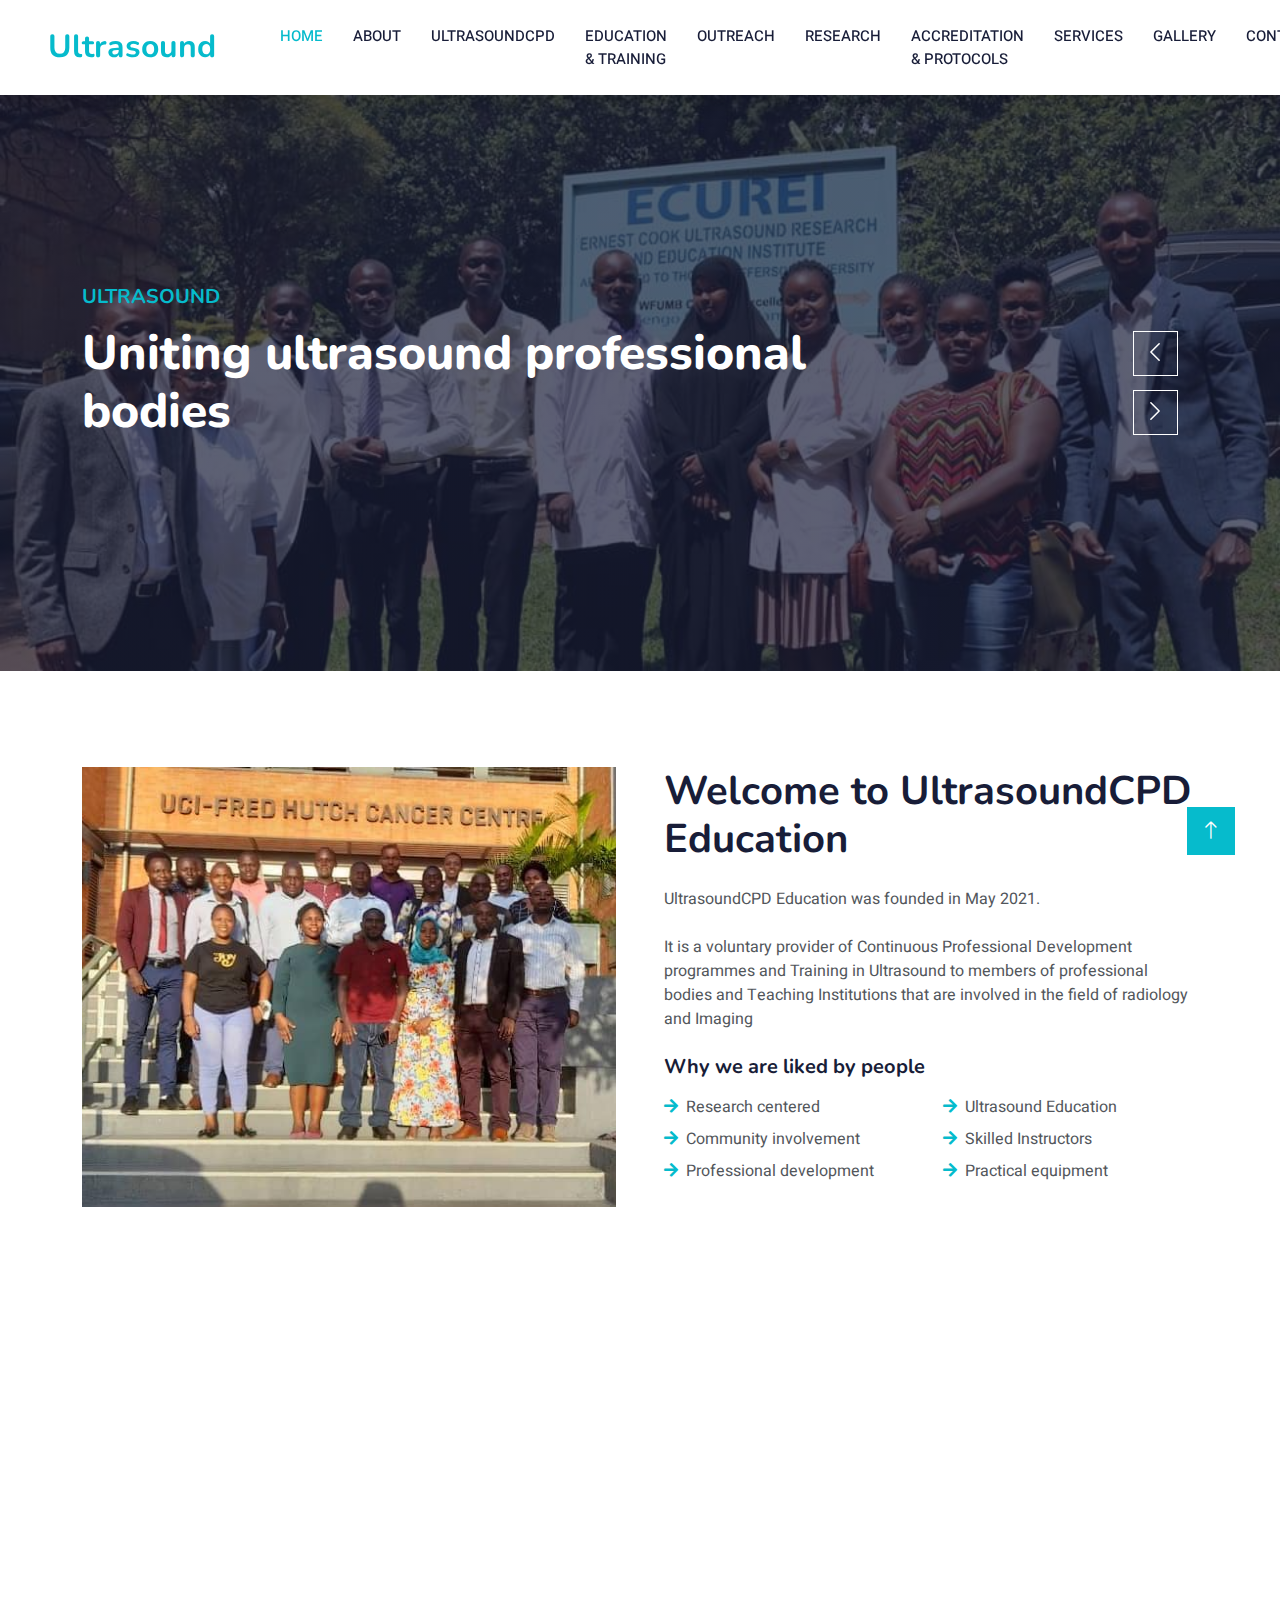
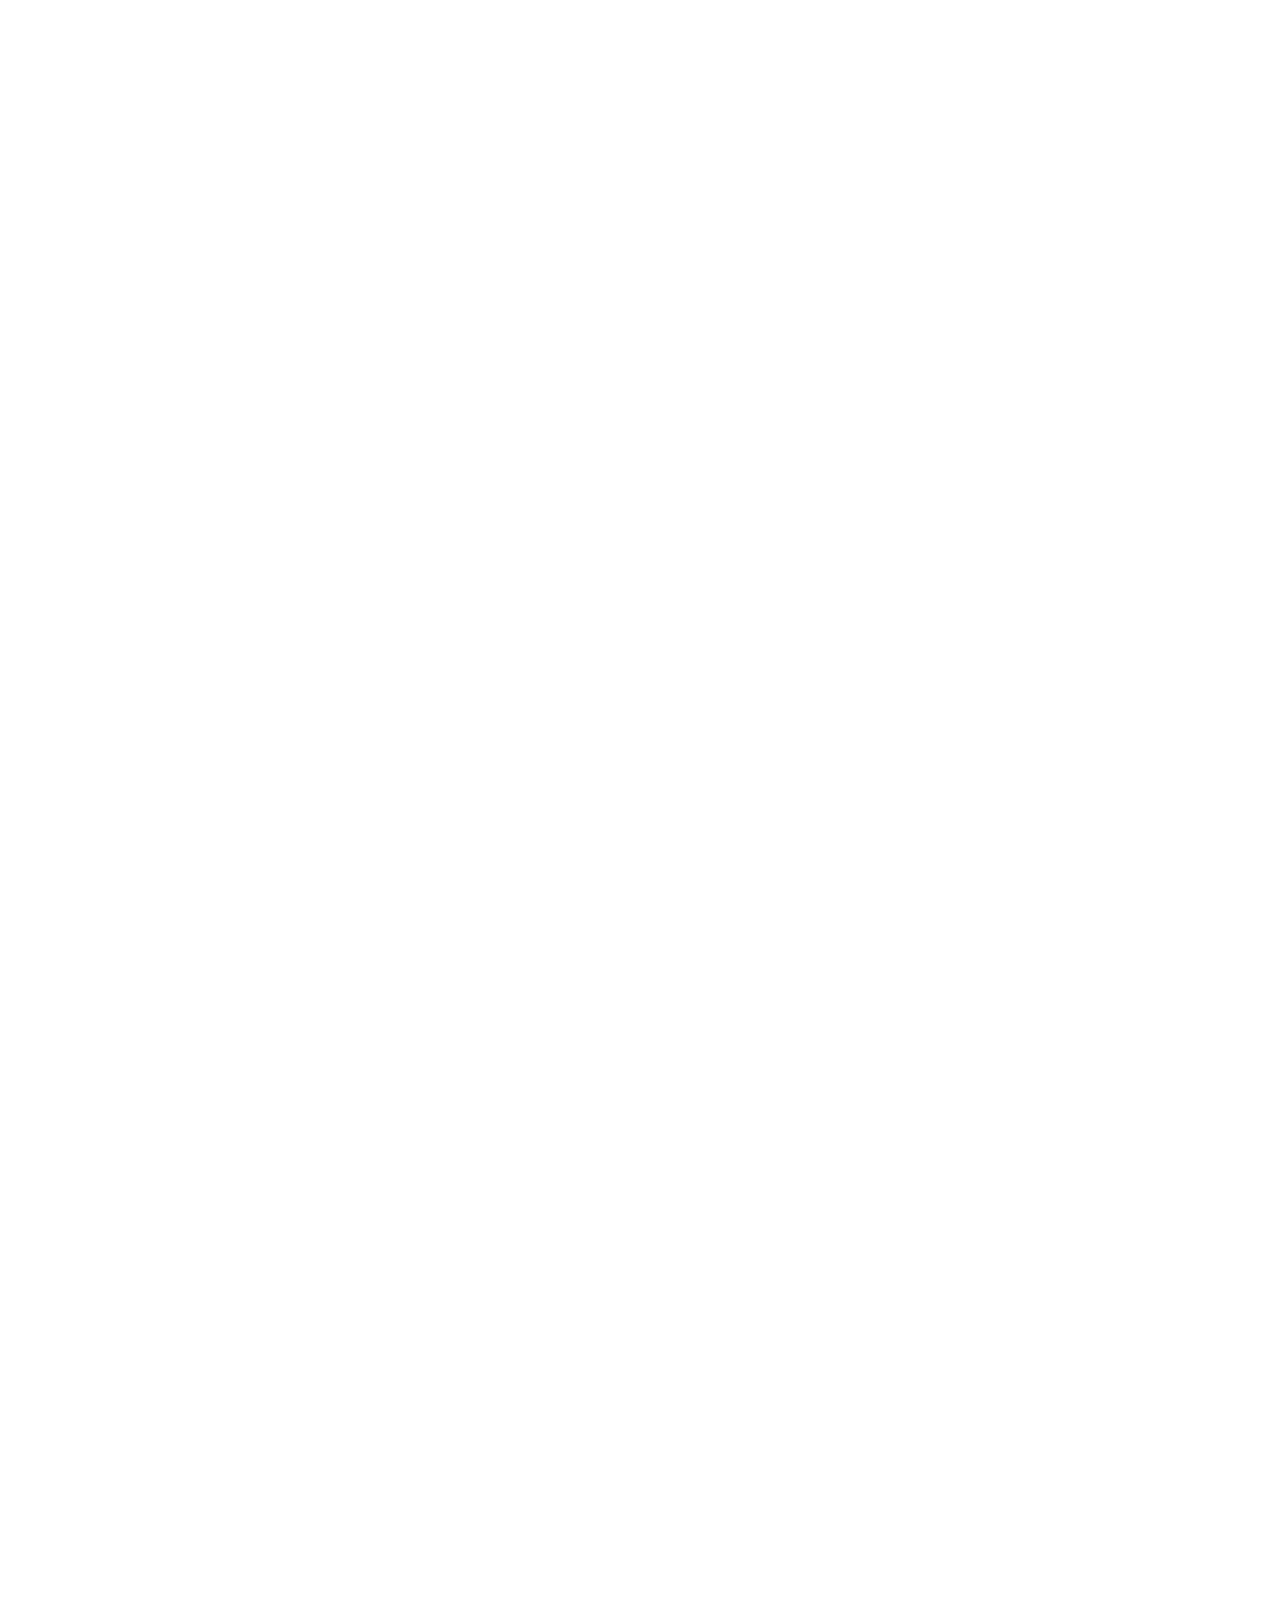
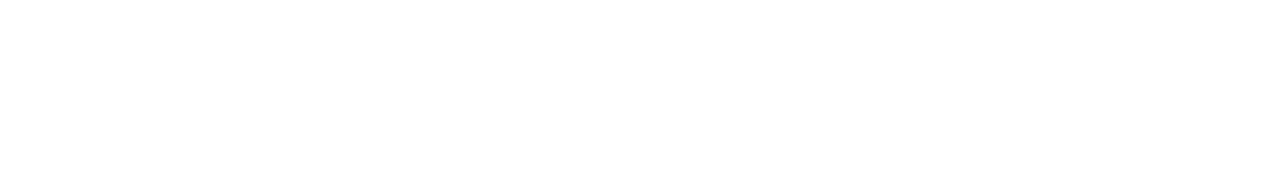
==== commit c8f1a884: "Merge branch 'main' of https://github.com/KaKebe-Technologies-Limited/ultrasound" ====
--- a/index.html
+++ b/index.html
@@ -75,13 +75,13 @@
         <div class="owl-carousel header-carousel position-relative">
             <div class="owl-carousel-item position-relative">
                 <img class="img-fluid img-prop" src="img/c.jpg" alt="">
-                <div class="position-absolute top-0 start-0 w-100 h-100 d-flex align-items-center" style="background: rgba(24, 29, 56, .7);">
+                <div class="position-absolute top-0 start-0 w-100 h-100 d-flex align-items-center" style="background: linear-gradient(rgba(24, 29, 56, .7), rgba(24, 29, 56, .7)), url(picture/ultrasound/new2.jpg);  background-size: cover">
                     <div class="container">
                         <div class="row justify-content-start">
                             <div class="col-sm-10 col-lg-8">
                                 <h5 class="text-primary text-uppercase mb-3 animated slideInDown">UltraSound</h5>
                                 <h1 class="display-5 text-white animated slideInDown">Uniting ultrasound professional bodies </h1>
-                                <p class="fs-5 text-white mb-4 pb-2">Vero elitr justo clita lorem. Ipsum dolor at sed stet sit diam no. Kasd rebum ipsum et diam justo clita et kasd rebum sea sanctus eirmod elitr.</p>
+                                <p class="fs-5 text-white mb-4 pb-2"></p>
                             </div>
                         </div>
                     </div>
@@ -89,13 +89,13 @@
             </div>
             <div class="owl-carousel-item position-relative">
                <img class="img-fluid img-prop" src="img/d.jpg" alt="">
-                <div class="position-absolute top-0 start-0 w-100 h-100 d-flex align-items-center" style="background: rgba(24, 29, 56, .7);">
+                <div class="position-absolute top-0 start-0 w-100 h-100 d-flex align-items-center" style="background: linear-gradient(rgba(24, 29, 56, .7), rgba(24, 29, 56, .7)), url(picture/ultrasound/new2.jpg);  background-size: cover">
                     <div class="container">
                         <div class="row justify-content-start">
                             <div class="col-sm-10 col-lg-8">
                                 <h5 class="text-primary text-uppercase mb-3 animated slideInDown">UltraSound</h5>
                                 <h1 class="display-5 text-white animated slideInDown">Striving for new possibilities through innovative thinking.</h1>
-                                <p class="fs-5 text-white mb-4 pb-2">Vero elitr justo clita lorem. Ipsum dolor at sed stet sit diam no. Kasd rebum ipsum et diam justo clita et kasd rebum sea sanctus eirmod elitr.</p>
+                                <p class="fs-5 text-white mb-4 pb-2"></p>
                             </div>
                         </div>
                     </div>
@@ -109,7 +109,7 @@
                             <div class="col-sm-10 col-lg-8">
                                 <h5 class="text-primary text-uppercase mb-3 animated slideInDown">UltraSound</h5>
                                 <h1 class="display-5 text-white animated slideInDown">Practicing community outreach.</h1>
-                                <p class="fs-5 text-white mb-4 pb-2">Vero elitr justo clita lorem. Ipsum dolor at sed stet sit diam no. Kasd rebum ipsum et diam justo clita et kasd rebum sea sanctus eirmod elitr.</p>
+                                <p class="fs-5 text-white mb-4 pb-2"></p>
                             </div>
                         </div>
                     </div>
@@ -117,13 +117,13 @@
             </div>
             <div class="owl-carousel-item position-relative">
                <img class="img-fluid img-prop" src="img/e.jpg" alt="">
-                <div class="position-absolute top-0 start-0 w-100 h-100 d-flex align-items-center" style="background: rgba(24, 29, 56, .7);">
+                <div class="position-absolute top-0 start-0 w-100 h-100 d-flex align-items-center" style="background: linear-gradient(rgba(24, 29, 56, .7), rgba(24, 29, 56, .7)), url(picture/ultrasound/new.jpg); background-size: cover;">
                     <div class="container">
                         <div class="row justify-content-start">
                             <div class="col-sm-10 col-lg-8">
                                 <h5 class="text-primary text-uppercase mb-3 animated slideInDown">UltraSound</h5>
                                 <h1 class="display-5 text-white animated slideInDown">Emphasizing and practicing research activities.</h1>
-                                <p class="fs-5 text-white mb-4 pb-2">Vero elitr justo clita lorem. Ipsum dolor at sed stet sit diam no. Kasd rebum ipsum et diam justo clita et kasd rebum sea sanctus eirmod elitr.</p>
+                                <p class="fs-5 text-white mb-4 pb-2"></p>
                             </div>
                         </div>
                     </div>
